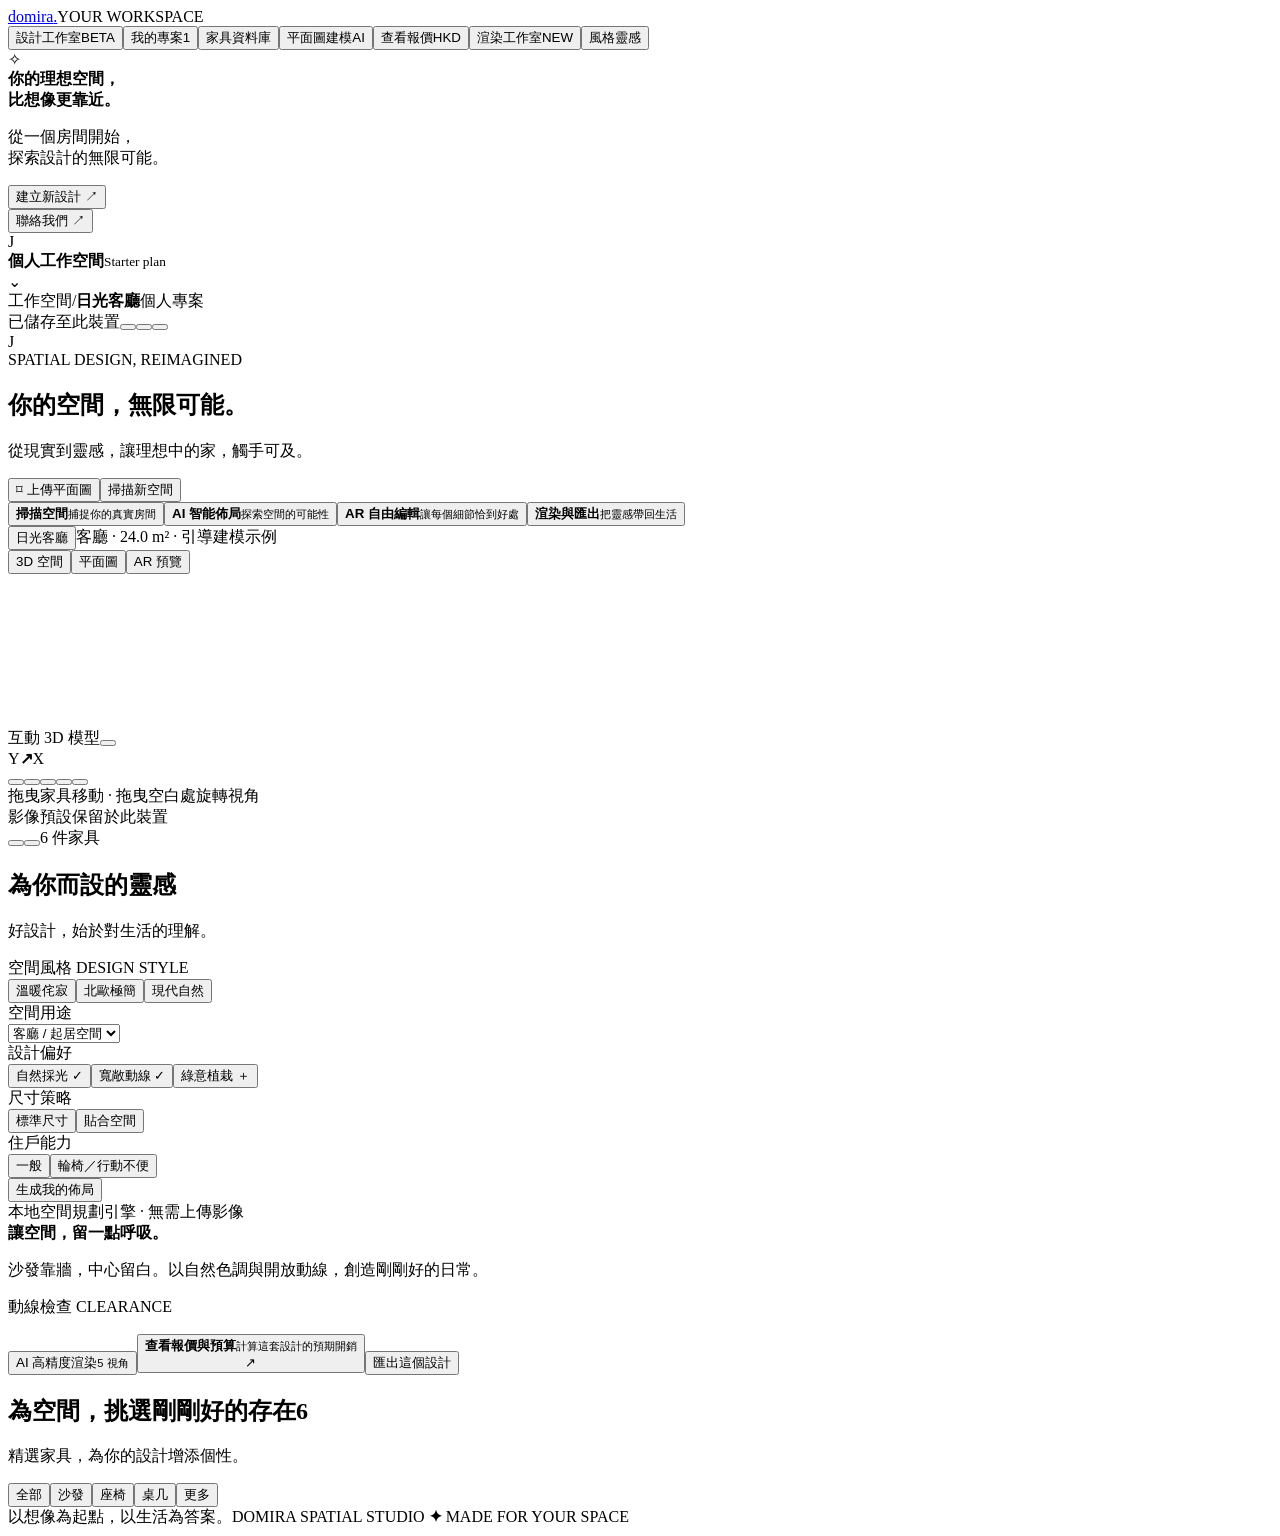
==== public/index.html @ 046795ad "feat: 收納櫃、房間相鄰圖夜間動線與廚房工作三角 方向 1／3／5 一起做：  - 客廳、飯廳各補一件收納櫃（房寬 < 2.4 m 或房深 < 2 m 跳過，1.2 m 走廊房   放 1.2 m" ====
<!doctype html><html lang="zh-Hant"><head><meta charset="UTF-8"><meta name="viewport" content="width=device-width, initial-scale=1"><meta name="theme-color" content="#0b0d10"><meta name="description" content="Domira 空間設計工作室 — 從房間掃描到 3D 佈局與 AR 預覽，探索家的下一種可能。"><title>Domira — 你的空間，無限可能</title><link rel="icon" href="/favicon.svg"><link rel="stylesheet" href="/style.css"><link rel="stylesheet" href="/library.css"><link rel="stylesheet" href="/render-studio.css"><link rel="stylesheet" href="/scan-studio.css"><link rel="stylesheet" href="/quote-studio.css"><link rel="stylesheet" href="/home-studio.css"></head><body><div class="ambient"></div>
<aside class="sidebar"><a href="/" class="brand"><img src="/favicon.svg" alt=""><span>domira<span class="brand-dot">.</span></span></a><span class="workspace-label">YOUR WORKSPACE</span><nav><button class="nav-item active" data-nav="studio"><i data-icon="layers"></i>設計工作室<span class="tiny-tag">BETA</span></button><button class="nav-item" data-nav="projects"><i data-icon="folder"></i>我的專案<span id="project-count" class="nav-count">1</span></button><button class="nav-item" data-nav="library"><i data-icon="armchair"></i>家具資料庫</button><button class="nav-item" id="floorplan-nav"><i data-icon="layers"></i>平面圖建模<span class="tiny-tag">AI</span></button><button class="nav-item" id="quote-nav"><i data-icon="file"></i>查看報價<span class="tiny-tag">HKD</span></button><button class="nav-item" id="render-nav"><i data-icon="image"></i>渲染工作室<span class="tiny-tag">NEW</span></button><button class="nav-item" data-nav="inspiration"><i data-icon="sparkles"></i>風格靈感</button></nav><div class="sidebar-bottom"><div class="side-note"><div class="mini-orbit">✧</div><strong>你的理想空間，<br>比想像更靠近。</strong><p>從一個房間開始，<br>探索設計的無限可能。</p><button id="side-scan">建立新設計 <span>↗</span></button></div><button class="nav-item" id="contact-open"><i data-icon="message"></i>聯絡我們 <span class="out-arrow">↗</span></button><div class="profile"><div class="avatar">J</div><div><strong>個人工作空間</strong><small>Starter plan</small></div><span>⌄</span></div></div></aside>
<div class="app-shell"><header class="topbar"><div class="breadcrumb"><span>工作空間</span><span>/</span><strong id="breadcrumb-name">日光客廳</strong><span class="project-tag">個人專案</span></div><div class="top-actions"><span id="save-state"><span class="status-dot"></span>已儲存至此裝置</span><button class="icon-btn" id="top-projects" aria-label="我的專案"><i data-icon="folder"></i></button><button class="icon-btn" id="top-contact" aria-label="聯絡我們"><i data-icon="message"></i></button><button class="icon-btn" id="help-open" aria-label="使用說明"><i data-icon="help"></i></button><div class="avatar small">J</div></div></header>
<main><section class="page-intro"><div><div class="eyebrow"><span></span> SPATIAL DESIGN, REIMAGINED</div><h1>你的空間，<span>無限可能。</span></h1><p>從現實到靈感，讓理想中的家，觸手可及。</p></div><div class="intro-actions"><button class="plan-entry" id="floorplan-open">⌑ 上傳平面圖</button><button class="primary" id="new-scan"><i data-icon="scan"></i>掃描新空間 <i data-icon="arrow-right"></i></button></div></section>
<section class="workflow" aria-label="設計流程"><button class="step done" data-step="scan"><span class="step-icon"><i data-icon="check"></i></span><div><strong>掃描空間</strong><small>捕捉你的真實房間</small></div><span class="step-line"></span></button><button class="step current" data-step="layout"><span class="step-icon"><i data-icon="sparkles"></i></span><div><strong>AI 智能佈局</strong><small>探索空間的可能性</small></div><span class="step-line"></span></button><button class="step" data-step="edit"><span class="step-icon"><i data-icon="box"></i></span><div><strong>AR 自由編輯</strong><small>讓每個細節恰到好處</small></div><span class="step-line"></span></button><button class="step" data-step="export"><span class="step-icon"><i data-icon="download"></i></span><div><strong>渲染與匯出</strong><small>把靈感帶回生活</small></div></button></section>
<section class="studio-grid"><div class="viewport-card"><div class="viewport-header"><div class="room-title"><span class="room-icon"><i data-icon="box"></i></span><div><button id="rename-project">日光客廳 <i data-icon="chevron"></i></button><span id="room-summary">客廳 · 24.0 m² · 引導建模示例</span></div></div><div class="view-switch"><button class="active" data-view="3d">3D 空間</button><button data-view="plan">平面圖</button><button data-view="ar"><i data-icon="scan"></i>AR 預覽</button></div></div><div class="home-toolbar" id="home-toolbar" hidden><div class="home-toolbar-heading"><span>WHOLE HOME / AI FLOORPLAN</span><strong id="home-toolbar-name"></strong></div><div class="home-toolbar-controls"><select id="home-room-select" aria-label="切換房間"></select><button id="home-overview">全屋總覽</button><button id="home-edit-room">編輯房間</button></div></div><div class="viewport" id="viewport"><video id="ar-video" autoplay playsinline muted></video><div id="scene"></div><div class="scene-top"><span class="live-label"><span class="status-dot"></span><span id="scene-status">互動 3D 模型</span></span><button id="fullscreen" class="icon-btn" aria-label="全螢幕"><i data-icon="expand"></i></button></div><div class="axis-indicator"><span>Y</span><b>↗</b><span>X</span></div><div class="canvas-toolbar"><button class="active" id="tool-move" title="選取並拖動家具" aria-label="選取並拖動家具"><i data-icon="cursor"></i></button><button id="rotate-item" title="旋轉選取家具 15°" aria-label="旋轉家具"><i data-icon="rotate"></i></button><span></span><button id="zoom-in" title="放大" aria-label="放大"><i data-icon="plus"></i></button><button id="zoom-out" title="縮小" aria-label="縮小"><i data-icon="minus"></i></button><span></span><button id="reset-camera" title="重設視角" aria-label="重設視角"><i data-icon="focus"></i></button></div><div class="scene-hint"><i data-icon="mouse"></i><span>拖曳家具移動 · 拖曳空白處旋轉視角</span></div><div id="webgl-fallback" hidden>此瀏覽器無法啟用 3D，請開啟硬體加速後重試。</div></div><div class="viewport-footer"><span><i data-icon="shield"></i>影像預設保留於此裝置</span><div><button id="undo" class="icon-btn" aria-label="復原" title="復原"><i data-icon="undo"></i></button><button id="redo" class="icon-btn" aria-label="重做" title="重做"><i data-icon="redo"></i></button><span class="footer-divider"></span><span id="object-count">6 件家具</span><span class="green-dot"></span></div></div></div>
<aside class="design-panel glass"><div class="panel-heading"><div class="ai-icon"><i data-icon="sparkles"></i></div><div><h2>為你而設的靈感</h2><p>好設計，始於對生活的理解。</p></div></div><div class="panel-section"><label>空間風格 <span>DESIGN STYLE</span></label><div class="styles"><button class="style-card selected" data-style="warm"><span class="style-preview warm"><b></b><em></em></span><span>溫暖侘寂 <i data-icon="check"></i></span></button><button class="style-card" data-style="minimal"><span class="style-preview minimal"><b></b><em></em></span><span>北歐極簡 <i data-icon="check"></i></span></button><button class="style-card" data-style="modern"><span class="style-preview modern"><b></b><em></em></span><span>現代自然 <i data-icon="check"></i></span></button></div></div><div class="panel-section"><label for="room-purpose">空間用途</label><div class="select-wrap"><i data-icon="armchair"></i><select id="room-purpose"><option value="living">客廳 / 起居空間</option><option value="reading">閱讀 / 放鬆空間</option><option value="social">聚會 / 交流空間</option><option value="bedroom">睡房 / 休息空間</option><option value="work">書房 / 工作空間</option><option value="dining">飯廳 / 用餐空間</option><option value="kitchen">廚房 / 煮食空間</option></select></div></div><div class="panel-section preference"><label>設計偏好</label><div class="chips"><button class="chip on" data-pref="daylight">自然採光 <span>✓</span></button><button class="chip on" data-pref="flow">寬敞動線 <span>✓</span></button><button class="chip" data-pref="green">綠意植栽 <span>＋</span></button></div></div><div class="panel-section"><label>尺寸策略</label><div class="chips"><button class="chip on" data-fitmode="standard" title="用目錄真實尺寸；放不下就不放">標準尺寸</button><button class="chip" data-fitmode="fitted" title="超出房間或牆段的家具縮到剛好，尺寸待匹配商品">貼合空間</button></div></div><div class="panel-section"><label>住戶能力</label><div class="chips"><button class="chip on" data-mobility="standard" title="一般住宅：只檢查家具間距，不套用無障礙通道標準">一般</button><button class="chip" data-mobility="wheelchair" title="套用《設計手冊：暢通無阻的通道 2008》的 1050／1500">輪椅／行動不便</button></div></div><button class="generate-btn" id="generate"><i data-icon="sparkles"></i><span>生成我的佈局</span><i data-icon="arrow-right"></i></button><div class="engine-note"><span class="status-dot"></span><span id="engine-label">本地空間規劃引擎 · 無需上傳影像</span></div><div class="insight"><i data-icon="bulb"></i><div><strong>讓空間，留一點呼吸。</strong><p id="insight-text">沙發靠牆，中心留白。以自然色調與開放動線，創造剛剛好的日常。</p></div></div><div id="clearance-panel"><label>動線檢查 <span>CLEARANCE</span></label><ul id="clearance-list"></ul></div><button id="ai-furniture-advice" class="ai-advice-button" hidden>查看這套方案的 AI 家具建議 ↗</button><div id="selection-panel" hidden><label>已選取 <strong id="selected-name"></strong></label><p id="selected-product" class="selection-product"></p><button id="selected-details" class="selected-details">款式、品牌與評分分析 ↗</button><div class="edit-fields"><label>X / m<input id="item-x" type="number" step=".1"></label><label>Z / m<input id="item-z" type="number" step=".1"></label><label>寬 / m<input id="item-w" type="number" step=".05" min=".2" max="6"></label><label>深 / m<input id="item-d" type="number" step=".05" min=".2" max="6"></label><label>角度 °<input id="item-rotation" type="number" step="15"></label></div><p id="item-size-note" class="selection-product" hidden>這是期望尺寸，尚未匹配到商品；報價會以篩選出的真實家具為準。</p><div class="edit-actions"><button id="duplicate-item">複製</button><button id="delete-item">移除家具</button></div></div><button class="render-primary" id="render-open"><i data-icon="sparkles"></i><span>AI 高精度渲染</span><small>5 視角</small><i data-icon="arrow-up-right"></i></button><button class="quote-open" id="quote-open" aria-label="查看報價與預算"><div><strong>查看報價與預算</strong><small id="quote-summary">計算這套設計的預期開銷</small></div><span>↗</span></button><button class="export-btn" id="export-open"><i data-icon="download"></i>匯出這個設計 <i data-icon="arrow-up-right"></i></button></aside></section>
<section class="quote-section" id="quote-panel" hidden></section><section class="catalog-section"><div class="section-heading"><div><h2>為空間，挑選剛剛好的存在<span class="count-badge" id="catalog-count">6</span></h2><p>精選家具，為你的設計增添個性。</p></div><div class="catalog-controls"><button class="filter active" data-filter="all">全部</button><button class="filter" data-filter="sofa">沙發</button><button class="filter" data-filter="chair">座椅</button><button class="filter" data-filter="table">桌几</button><button class="filter" data-filter="more">更多 <i data-icon="chevron"></i></button></div></div><div class="furniture-grid" id="furniture-grid"></div></section><footer class="page-footer"><span>以想像為起點，以生活為答案。</span><span>DOMIRA SPATIAL STUDIO <b>✦</b> MADE FOR YOUR SPACE</span></footer></main></div>
<dialog id="modal"><div class="modal-top"><div><span class="eyebrow" id="modal-overline">DOMIRA STUDIO</span><h2 id="modal-title"></h2></div><button id="modal-close" class="icon-btn" aria-label="關閉對話框"><i data-icon="close"></i></button></div><div id="modal-body"></div></dialog><div id="toast" role="status" aria-live="polite"></div><script type="module" src="/app.js"></script></body></html>
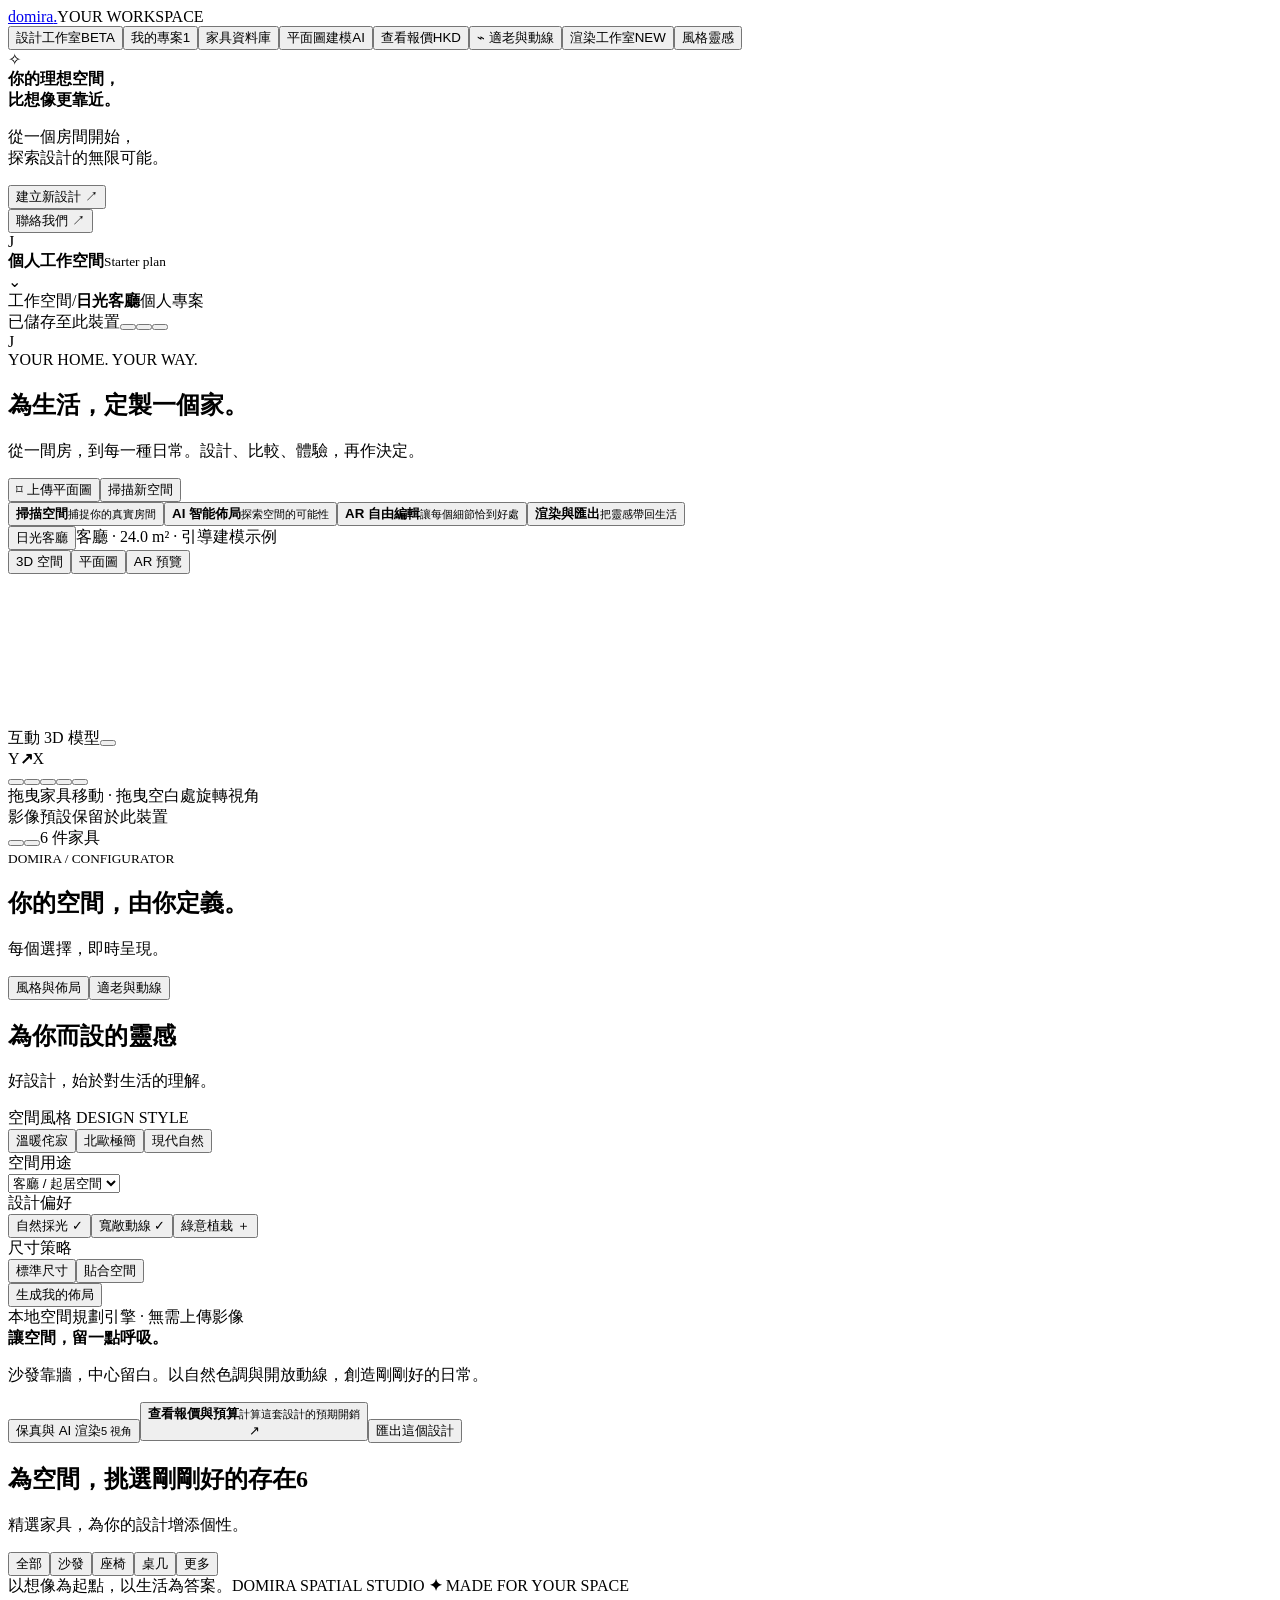
==== commit c3f80c8e: "feat(studio): add faithful rendering, accessible configurator and animated circulation planning" ====
--- a/public/index.html
+++ b/public/index.html
@@ -1,9 +1,9 @@
-<!doctype html><html lang="zh-Hant"><head><meta charset="UTF-8"><meta name="viewport" content="width=device-width, initial-scale=1"><meta name="theme-color" content="#0b0d10"><meta name="description" content="Domira 空間設計工作室 — 從房間掃描到 3D 佈局與 AR 預覽，探索家的下一種可能。"><title>Domira — 你的空間，無限可能</title><link rel="icon" href="/favicon.svg"><link rel="stylesheet" href="/style.css"><link rel="stylesheet" href="/library.css"><link rel="stylesheet" href="/render-studio.css"><link rel="stylesheet" href="/scan-studio.css"><link rel="stylesheet" href="/quote-studio.css"><link rel="stylesheet" href="/home-studio.css"></head><body><div class="ambient"></div>
-<aside class="sidebar"><a href="/" class="brand"><img src="/favicon.svg" alt=""><span>domira<span class="brand-dot">.</span></span></a><span class="workspace-label">YOUR WORKSPACE</span><nav><button class="nav-item active" data-nav="studio"><i data-icon="layers"></i>設計工作室<span class="tiny-tag">BETA</span></button><button class="nav-item" data-nav="projects"><i data-icon="folder"></i>我的專案<span id="project-count" class="nav-count">1</span></button><button class="nav-item" data-nav="library"><i data-icon="armchair"></i>家具資料庫</button><button class="nav-item" id="floorplan-nav"><i data-icon="layers"></i>平面圖建模<span class="tiny-tag">AI</span></button><button class="nav-item" id="quote-nav"><i data-icon="file"></i>查看報價<span class="tiny-tag">HKD</span></button><button class="nav-item" id="render-nav"><i data-icon="image"></i>渲染工作室<span class="tiny-tag">NEW</span></button><button class="nav-item" data-nav="inspiration"><i data-icon="sparkles"></i>風格靈感</button></nav><div class="sidebar-bottom"><div class="side-note"><div class="mini-orbit">✧</div><strong>你的理想空間，<br>比想像更靠近。</strong><p>從一個房間開始，<br>探索設計的無限可能。</p><button id="side-scan">建立新設計 <span>↗</span></button></div><button class="nav-item" id="contact-open"><i data-icon="message"></i>聯絡我們 <span class="out-arrow">↗</span></button><div class="profile"><div class="avatar">J</div><div><strong>個人工作空間</strong><small>Starter plan</small></div><span>⌄</span></div></div></aside>
+<!doctype html><html lang="zh-Hant"><head><meta charset="UTF-8"><meta name="viewport" content="width=device-width, initial-scale=1"><meta name="theme-color" content="#0b0d10"><meta name="description" content="Domira 空間設計工作室 — 從房間掃描到 3D 佈局與 AR 預覽，探索家的下一種可能。"><title>Domira — 你的空間，無限可能</title><link rel="icon" href="/favicon.svg"><link rel="stylesheet" href="/style.css"><link rel="stylesheet" href="/library.css"><link rel="stylesheet" href="/render-studio.css"><link rel="stylesheet" href="/scan-studio.css"><link rel="stylesheet" href="/quote-studio.css"><link rel="stylesheet" href="/home-studio.css"><link rel="stylesheet" href="/configurator.css"></head><body><div class="ambient"></div>
+<aside class="sidebar"><a href="/" class="brand"><img src="/favicon.svg" alt=""><span>domira<span class="brand-dot">.</span></span></a><span class="workspace-label">YOUR WORKSPACE</span><nav><button class="nav-item active" data-nav="studio"><i data-icon="layers"></i>設計工作室<span class="tiny-tag">BETA</span></button><button class="nav-item" data-nav="projects"><i data-icon="folder"></i>我的專案<span id="project-count" class="nav-count">1</span></button><button class="nav-item" data-nav="library"><i data-icon="armchair"></i>家具資料庫</button><button class="nav-item" id="floorplan-nav"><i data-icon="layers"></i>平面圖建模<span class="tiny-tag">AI</span></button><button class="nav-item" id="quote-nav"><i data-icon="file"></i>查看報價<span class="tiny-tag">HKD</span></button><button class="nav-item" id="circulation-nav">⌁ 適老與動線</button><button class="nav-item" id="render-nav"><i data-icon="image"></i>渲染工作室<span class="tiny-tag">NEW</span></button><button class="nav-item" data-nav="inspiration"><i data-icon="sparkles"></i>風格靈感</button></nav><div class="sidebar-bottom"><div class="side-note"><div class="mini-orbit">✧</div><strong>你的理想空間，<br>比想像更靠近。</strong><p>從一個房間開始，<br>探索設計的無限可能。</p><button id="side-scan">建立新設計 <span>↗</span></button></div><button class="nav-item" id="contact-open"><i data-icon="message"></i>聯絡我們 <span class="out-arrow">↗</span></button><div class="profile"><div class="avatar">J</div><div><strong>個人工作空間</strong><small>Starter plan</small></div><span>⌄</span></div></div></aside>
 <div class="app-shell"><header class="topbar"><div class="breadcrumb"><span>工作空間</span><span>/</span><strong id="breadcrumb-name">日光客廳</strong><span class="project-tag">個人專案</span></div><div class="top-actions"><span id="save-state"><span class="status-dot"></span>已儲存至此裝置</span><button class="icon-btn" id="top-projects" aria-label="我的專案"><i data-icon="folder"></i></button><button class="icon-btn" id="top-contact" aria-label="聯絡我們"><i data-icon="message"></i></button><button class="icon-btn" id="help-open" aria-label="使用說明"><i data-icon="help"></i></button><div class="avatar small">J</div></div></header>
-<main><section class="page-intro"><div><div class="eyebrow"><span></span> SPATIAL DESIGN, REIMAGINED</div><h1>你的空間，<span>無限可能。</span></h1><p>從現實到靈感，讓理想中的家，觸手可及。</p></div><div class="intro-actions"><button class="plan-entry" id="floorplan-open">⌑ 上傳平面圖</button><button class="primary" id="new-scan"><i data-icon="scan"></i>掃描新空間 <i data-icon="arrow-right"></i></button></div></section>
+<main><section class="page-intro"><div><div class="eyebrow"><span></span> YOUR HOME. YOUR WAY.</div><h1>為生活，<span>定製一個家。</span></h1><p>從一間房，到每一種日常。設計、比較、體驗，再作決定。</p></div><div class="intro-actions"><button class="plan-entry" id="floorplan-open">⌑ 上傳平面圖</button><button class="primary" id="new-scan"><i data-icon="scan"></i>掃描新空間 <i data-icon="arrow-right"></i></button></div></section>
 <section class="workflow" aria-label="設計流程"><button class="step done" data-step="scan"><span class="step-icon"><i data-icon="check"></i></span><div><strong>掃描空間</strong><small>捕捉你的真實房間</small></div><span class="step-line"></span></button><button class="step current" data-step="layout"><span class="step-icon"><i data-icon="sparkles"></i></span><div><strong>AI 智能佈局</strong><small>探索空間的可能性</small></div><span class="step-line"></span></button><button class="step" data-step="edit"><span class="step-icon"><i data-icon="box"></i></span><div><strong>AR 自由編輯</strong><small>讓每個細節恰到好處</small></div><span class="step-line"></span></button><button class="step" data-step="export"><span class="step-icon"><i data-icon="download"></i></span><div><strong>渲染與匯出</strong><small>把靈感帶回生活</small></div></button></section>
 <section class="studio-grid"><div class="viewport-card"><div class="viewport-header"><div class="room-title"><span class="room-icon"><i data-icon="box"></i></span><div><button id="rename-project">日光客廳 <i data-icon="chevron"></i></button><span id="room-summary">客廳 · 24.0 m² · 引導建模示例</span></div></div><div class="view-switch"><button class="active" data-view="3d">3D 空間</button><button data-view="plan">平面圖</button><button data-view="ar"><i data-icon="scan"></i>AR 預覽</button></div></div><div class="home-toolbar" id="home-toolbar" hidden><div class="home-toolbar-heading"><span>WHOLE HOME / AI FLOORPLAN</span><strong id="home-toolbar-name"></strong></div><div class="home-toolbar-controls"><select id="home-room-select" aria-label="切換房間"></select><button id="home-overview">全屋總覽</button><button id="home-edit-room">編輯房間</button></div></div><div class="viewport" id="viewport"><video id="ar-video" autoplay playsinline muted></video><div id="scene"></div><div class="scene-top"><span class="live-label"><span class="status-dot"></span><span id="scene-status">互動 3D 模型</span></span><button id="fullscreen" class="icon-btn" aria-label="全螢幕"><i data-icon="expand"></i></button></div><div class="axis-indicator"><span>Y</span><b>↗</b><span>X</span></div><div class="canvas-toolbar"><button class="active" id="tool-move" title="選取並拖動家具" aria-label="選取並拖動家具"><i data-icon="cursor"></i></button><button id="rotate-item" title="旋轉選取家具 15°" aria-label="旋轉家具"><i data-icon="rotate"></i></button><span></span><button id="zoom-in" title="放大" aria-label="放大"><i data-icon="plus"></i></button><button id="zoom-out" title="縮小" aria-label="縮小"><i data-icon="minus"></i></button><span></span><button id="reset-camera" title="重設視角" aria-label="重設視角"><i data-icon="focus"></i></button></div><div class="scene-hint"><i data-icon="mouse"></i><span>拖曳家具移動 · 拖曳空白處旋轉視角</span></div><div id="webgl-fallback" hidden>此瀏覽器無法啟用 3D，請開啟硬體加速後重試。</div></div><div class="viewport-footer"><span><i data-icon="shield"></i>影像預設保留於此裝置</span><div><button id="undo" class="icon-btn" aria-label="復原" title="復原"><i data-icon="undo"></i></button><button id="redo" class="icon-btn" aria-label="重做" title="重做"><i data-icon="redo"></i></button><span class="footer-divider"></span><span id="object-count">6 件家具</span><span class="green-dot"></span></div></div></div>
-<aside class="design-panel glass"><div class="panel-heading"><div class="ai-icon"><i data-icon="sparkles"></i></div><div><h2>為你而設的靈感</h2><p>好設計，始於對生活的理解。</p></div></div><div class="panel-section"><label>空間風格 <span>DESIGN STYLE</span></label><div class="styles"><button class="style-card selected" data-style="warm"><span class="style-preview warm"><b></b><em></em></span><span>溫暖侘寂 <i data-icon="check"></i></span></button><button class="style-card" data-style="minimal"><span class="style-preview minimal"><b></b><em></em></span><span>北歐極簡 <i data-icon="check"></i></span></button><button class="style-card" data-style="modern"><span class="style-preview modern"><b></b><em></em></span><span>現代自然 <i data-icon="check"></i></span></button></div></div><div class="panel-section"><label for="room-purpose">空間用途</label><div class="select-wrap"><i data-icon="armchair"></i><select id="room-purpose"><option value="living">客廳 / 起居空間</option><option value="reading">閱讀 / 放鬆空間</option><option value="social">聚會 / 交流空間</option><option value="bedroom">睡房 / 休息空間</option><option value="work">書房 / 工作空間</option><option value="dining">飯廳 / 用餐空間</option><option value="kitchen">廚房 / 煮食空間</option></select></div></div><div class="panel-section preference"><label>設計偏好</label><div class="chips"><button class="chip on" data-pref="daylight">自然採光 <span>✓</span></button><button class="chip on" data-pref="flow">寬敞動線 <span>✓</span></button><button class="chip" data-pref="green">綠意植栽 <span>＋</span></button></div></div><div class="panel-section"><label>尺寸策略</label><div class="chips"><button class="chip on" data-fitmode="standard" title="用目錄真實尺寸；放不下就不放">標準尺寸</button><button class="chip" data-fitmode="fitted" title="超出房間或牆段的家具縮到剛好，尺寸待匹配商品">貼合空間</button></div></div><div class="panel-section"><label>住戶能力</label><div class="chips"><button class="chip on" data-mobility="standard" title="一般住宅：只檢查家具間距，不套用無障礙通道標準">一般</button><button class="chip" data-mobility="wheelchair" title="套用《設計手冊：暢通無阻的通道 2008》的 1050／1500">輪椅／行動不便</button></div></div><button class="generate-btn" id="generate"><i data-icon="sparkles"></i><span>生成我的佈局</span><i data-icon="arrow-right"></i></button><div class="engine-note"><span class="status-dot"></span><span id="engine-label">本地空間規劃引擎 · 無需上傳影像</span></div><div class="insight"><i data-icon="bulb"></i><div><strong>讓空間，留一點呼吸。</strong><p id="insight-text">沙發靠牆，中心留白。以自然色調與開放動線，創造剛剛好的日常。</p></div></div><div id="clearance-panel"><label>動線檢查 <span>CLEARANCE</span></label><ul id="clearance-list"></ul></div><button id="ai-furniture-advice" class="ai-advice-button" hidden>查看這套方案的 AI 家具建議 ↗</button><div id="selection-panel" hidden><label>已選取 <strong id="selected-name"></strong></label><p id="selected-product" class="selection-product"></p><button id="selected-details" class="selected-details">款式、品牌與評分分析 ↗</button><div class="edit-fields"><label>X / m<input id="item-x" type="number" step=".1"></label><label>Z / m<input id="item-z" type="number" step=".1"></label><label>寬 / m<input id="item-w" type="number" step=".05" min=".2" max="6"></label><label>深 / m<input id="item-d" type="number" step=".05" min=".2" max="6"></label><label>角度 °<input id="item-rotation" type="number" step="15"></label></div><p id="item-size-note" class="selection-product" hidden>這是期望尺寸，尚未匹配到商品；報價會以篩選出的真實家具為準。</p><div class="edit-actions"><button id="duplicate-item">複製</button><button id="delete-item">移除家具</button></div></div><button class="render-primary" id="render-open"><i data-icon="sparkles"></i><span>AI 高精度渲染</span><small>5 視角</small><i data-icon="arrow-up-right"></i></button><button class="quote-open" id="quote-open" aria-label="查看報價與預算"><div><strong>查看報價與預算</strong><small id="quote-summary">計算這套設計的預期開銷</small></div><span>↗</span></button><button class="export-btn" id="export-open"><i data-icon="download"></i>匯出這個設計 <i data-icon="arrow-up-right"></i></button></aside></section>
+<aside class="design-panel glass"><div class="config-title"><small>DOMIRA / CONFIGURATOR</small><h2>你的空間，由你定義。</h2><p>每個選擇，即時呈現。</p></div><div class="config-tabs" role="tablist" aria-label="空間配置"><button data-config-tab="design" role="tab" aria-selected="true" class="active">風格與佈局</button><button data-config-tab="care" role="tab" aria-selected="false">適老與動線</button></div><section id="circulation-panel" hidden></section><div id="design-config"><div class="panel-heading"><div class="ai-icon"><i data-icon="sparkles"></i></div><div><h2>為你而設的靈感</h2><p>好設計，始於對生活的理解。</p></div></div><div class="panel-section"><label>空間風格 <span>DESIGN STYLE</span></label><div class="styles"><button class="style-card selected" data-style="warm"><span class="style-preview warm"><b></b><em></em></span><span>溫暖侘寂 <i data-icon="check"></i></span></button><button class="style-card" data-style="minimal"><span class="style-preview minimal"><b></b><em></em></span><span>北歐極簡 <i data-icon="check"></i></span></button><button class="style-card" data-style="modern"><span class="style-preview modern"><b></b><em></em></span><span>現代自然 <i data-icon="check"></i></span></button></div></div><div class="panel-section"><label for="room-purpose">空間用途</label><div class="select-wrap"><i data-icon="armchair"></i><select id="room-purpose"><option value="living">客廳 / 起居空間</option><option value="reading">閱讀 / 放鬆空間</option><option value="social">聚會 / 交流空間</option><option value="bedroom">睡房 / 休息空間</option><option value="work">書房 / 工作空間</option><option value="dining">飯廳 / 用餐空間</option></select></div></div><div class="panel-section preference"><label>設計偏好</label><div class="chips"><button class="chip on" data-pref="daylight">自然採光 <span>✓</span></button><button class="chip on" data-pref="flow">寬敞動線 <span>✓</span></button><button class="chip" data-pref="green">綠意植栽 <span>＋</span></button></div></div><div class="panel-section"><label>尺寸策略</label><div class="chips"><button class="chip on" data-fitmode="standard" title="用目錄真實尺寸；放不下就不放">標準尺寸</button><button class="chip" data-fitmode="fitted" title="超出房間或牆段的家具縮到剛好，尺寸待匹配商品">貼合空間</button></div></div><button class="generate-btn" id="generate"><i data-icon="sparkles"></i><span>生成我的佈局</span><i data-icon="arrow-right"></i></button><div class="engine-note"><span class="status-dot"></span><span id="engine-label">本地空間規劃引擎 · 無需上傳影像</span></div><div class="insight"><i data-icon="bulb"></i><div><strong>讓空間，留一點呼吸。</strong><p id="insight-text">沙發靠牆，中心留白。以自然色調與開放動線，創造剛剛好的日常。</p></div></div><button id="ai-furniture-advice" class="ai-advice-button" hidden>查看這套方案的 AI 家具建議 ↗</button><div id="selection-panel" hidden><label>已選取 <strong id="selected-name"></strong></label><p id="selected-product" class="selection-product"></p><button id="selected-details" class="selected-details">款式、品牌與評分分析 ↗</button><div class="edit-fields"><label>X / m<input id="item-x" type="number" step=".1"></label><label>Z / m<input id="item-z" type="number" step=".1"></label><label>寬 / m<input id="item-w" type="number" step=".05" min=".2" max="6"></label><label>深 / m<input id="item-d" type="number" step=".05" min=".2" max="6"></label><label>角度 °<input id="item-rotation" type="number" step="15"></label></div><p id="item-size-note" class="selection-product" hidden>這是期望尺寸，尚未匹配到商品；報價會以篩選出的真實家具為準。</p><div class="edit-actions"><button id="duplicate-item">複製</button><button id="delete-item">移除家具</button></div></div><button class="render-primary" id="render-open"><i data-icon="sparkles"></i><span>保真與 AI 渲染</span><small>5 視角</small><i data-icon="arrow-up-right"></i></button><button class="quote-open" id="quote-open" aria-label="查看報價與預算"><div><strong>查看報價與預算</strong><small id="quote-summary">計算這套設計的預期開銷</small></div><span>↗</span></button><button class="export-btn" id="export-open"><i data-icon="download"></i>匯出這個設計 <i data-icon="arrow-up-right"></i></button></div></aside></section>
 <section class="quote-section" id="quote-panel" hidden></section><section class="catalog-section"><div class="section-heading"><div><h2>為空間，挑選剛剛好的存在<span class="count-badge" id="catalog-count">6</span></h2><p>精選家具，為你的設計增添個性。</p></div><div class="catalog-controls"><button class="filter active" data-filter="all">全部</button><button class="filter" data-filter="sofa">沙發</button><button class="filter" data-filter="chair">座椅</button><button class="filter" data-filter="table">桌几</button><button class="filter" data-filter="more">更多 <i data-icon="chevron"></i></button></div></div><div class="furniture-grid" id="furniture-grid"></div></section><footer class="page-footer"><span>以想像為起點，以生活為答案。</span><span>DOMIRA SPATIAL STUDIO <b>✦</b> MADE FOR YOUR SPACE</span></footer></main></div>
 <dialog id="modal"><div class="modal-top"><div><span class="eyebrow" id="modal-overline">DOMIRA STUDIO</span><h2 id="modal-title"></h2></div><button id="modal-close" class="icon-btn" aria-label="關閉對話框"><i data-icon="close"></i></button></div><div id="modal-body"></div></dialog><div id="toast" role="status" aria-live="polite"></div><script type="module" src="/app.js"></script></body></html>
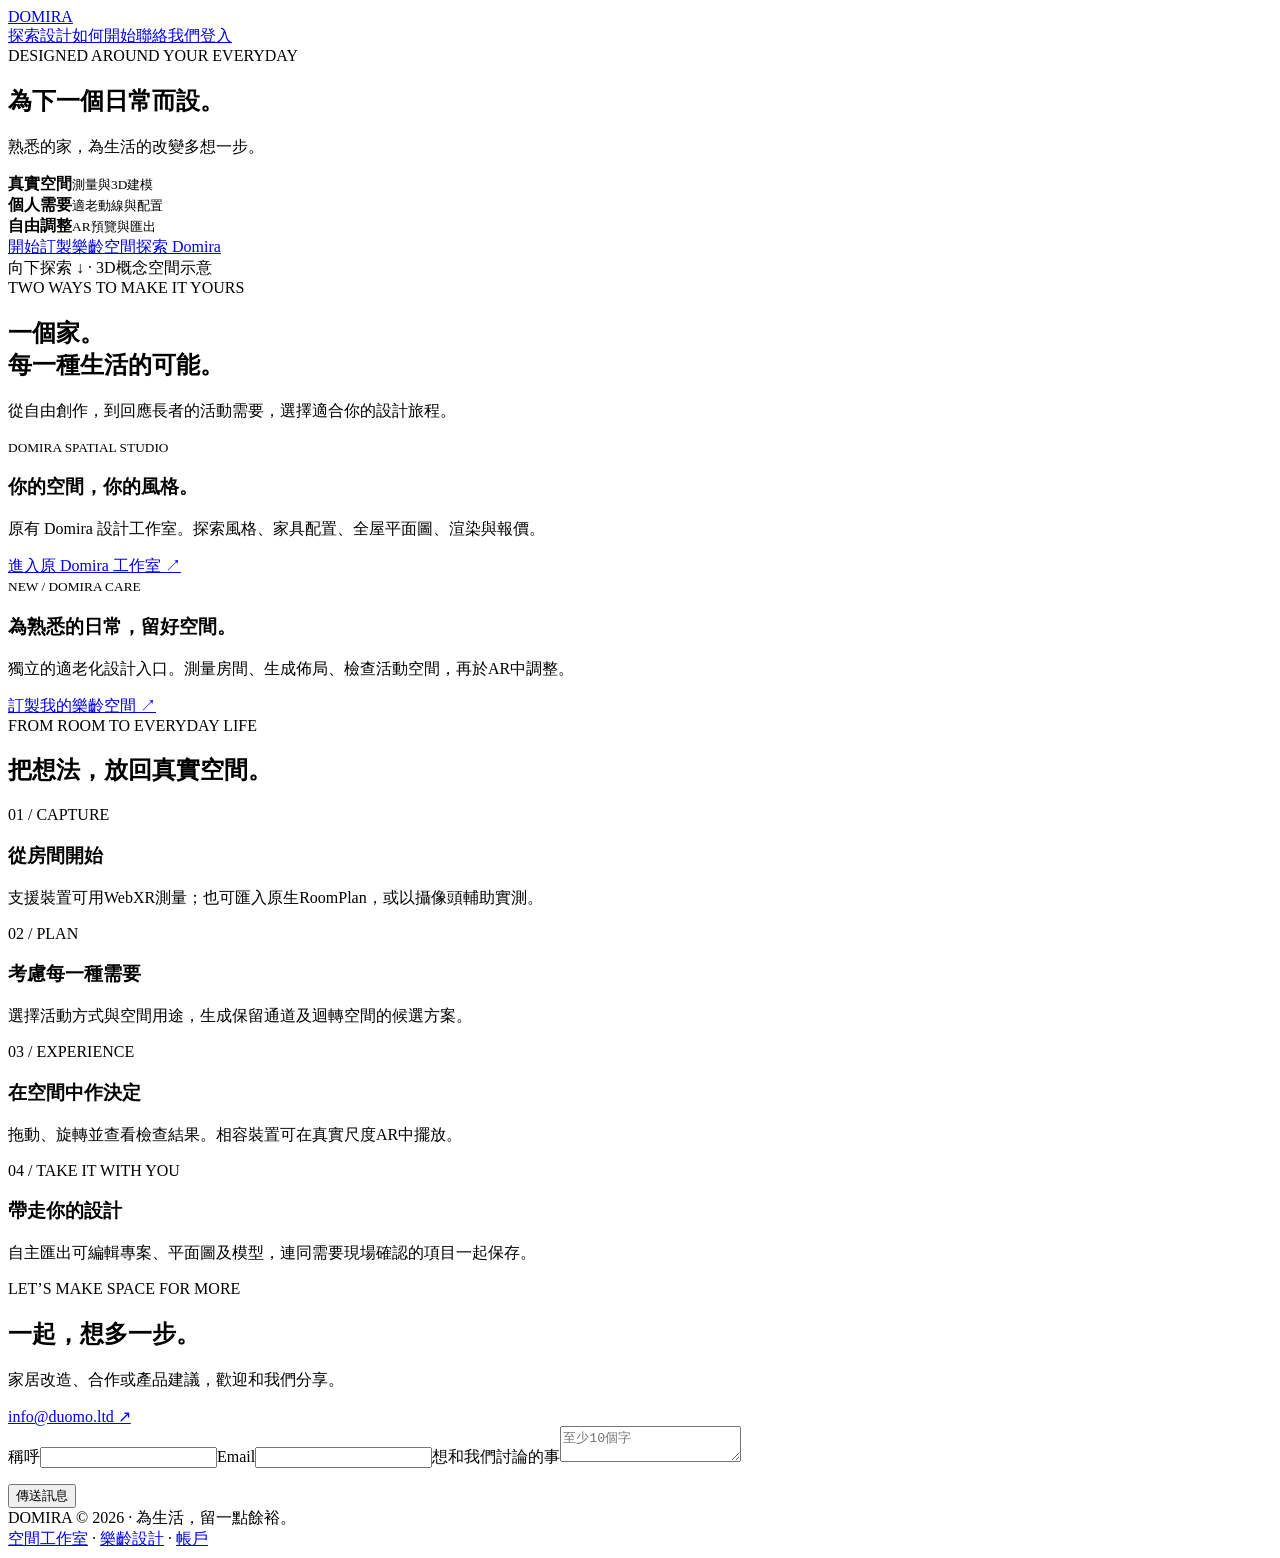
==== commit d1fb96ff: "Add Domira Care design journey, catalog and account APIs" ====
--- a/public/index.html
+++ b/public/index.html
@@ -1,9 +1 @@
-<!doctype html><html lang="zh-Hant"><head><meta charset="UTF-8"><meta name="viewport" content="width=device-width, initial-scale=1"><meta name="theme-color" content="#0b0d10"><meta name="description" content="Domira 空間設計工作室 — 從房間掃描到 3D 佈局與 AR 預覽，探索家的下一種可能。"><title>Domira — 你的空間，無限可能</title><link rel="icon" href="/favicon.svg"><link rel="stylesheet" href="/style.css"><link rel="stylesheet" href="/library.css"><link rel="stylesheet" href="/render-studio.css"><link rel="stylesheet" href="/scan-studio.css"><link rel="stylesheet" href="/quote-studio.css"><link rel="stylesheet" href="/home-studio.css"><link rel="stylesheet" href="/configurator.css"></head><body><div class="ambient"></div>
-<aside class="sidebar"><a href="/" class="brand"><img src="/favicon.svg" alt=""><span>domira<span class="brand-dot">.</span></span></a><span class="workspace-label">YOUR WORKSPACE</span><nav><button class="nav-item active" data-nav="studio"><i data-icon="layers"></i>設計工作室<span class="tiny-tag">BETA</span></button><button class="nav-item" data-nav="projects"><i data-icon="folder"></i>我的專案<span id="project-count" class="nav-count">1</span></button><button class="nav-item" data-nav="library"><i data-icon="armchair"></i>家具資料庫</button><button class="nav-item" id="floorplan-nav"><i data-icon="layers"></i>平面圖建模<span class="tiny-tag">AI</span></button><button class="nav-item" id="quote-nav"><i data-icon="file"></i>查看報價<span class="tiny-tag">HKD</span></button><button class="nav-item" id="circulation-nav">⌁ 適老與動線</button><button class="nav-item" id="render-nav"><i data-icon="image"></i>渲染工作室<span class="tiny-tag">NEW</span></button><button class="nav-item" data-nav="inspiration"><i data-icon="sparkles"></i>風格靈感</button></nav><div class="sidebar-bottom"><div class="side-note"><div class="mini-orbit">✧</div><strong>你的理想空間，<br>比想像更靠近。</strong><p>從一個房間開始，<br>探索設計的無限可能。</p><button id="side-scan">建立新設計 <span>↗</span></button></div><button class="nav-item" id="contact-open"><i data-icon="message"></i>聯絡我們 <span class="out-arrow">↗</span></button><div class="profile"><div class="avatar">J</div><div><strong>個人工作空間</strong><small>Starter plan</small></div><span>⌄</span></div></div></aside>
-<div class="app-shell"><header class="topbar"><div class="breadcrumb"><span>工作空間</span><span>/</span><strong id="breadcrumb-name">日光客廳</strong><span class="project-tag">個人專案</span></div><div class="top-actions"><span id="save-state"><span class="status-dot"></span>已儲存至此裝置</span><button class="icon-btn" id="top-projects" aria-label="我的專案"><i data-icon="folder"></i></button><button class="icon-btn" id="top-contact" aria-label="聯絡我們"><i data-icon="message"></i></button><button class="icon-btn" id="help-open" aria-label="使用說明"><i data-icon="help"></i></button><div class="avatar small">J</div></div></header>
-<main><section class="page-intro"><div><div class="eyebrow"><span></span> YOUR HOME. YOUR WAY.</div><h1>為生活，<span>定製一個家。</span></h1><p>從一間房，到每一種日常。設計、比較、體驗，再作決定。</p></div><div class="intro-actions"><button class="plan-entry" id="floorplan-open">⌑ 上傳平面圖</button><button class="primary" id="new-scan"><i data-icon="scan"></i>掃描新空間 <i data-icon="arrow-right"></i></button></div></section>
-<section class="workflow" aria-label="設計流程"><button class="step done" data-step="scan"><span class="step-icon"><i data-icon="check"></i></span><div><strong>掃描空間</strong><small>捕捉你的真實房間</small></div><span class="step-line"></span></button><button class="step current" data-step="layout"><span class="step-icon"><i data-icon="sparkles"></i></span><div><strong>AI 智能佈局</strong><small>探索空間的可能性</small></div><span class="step-line"></span></button><button class="step" data-step="edit"><span class="step-icon"><i data-icon="box"></i></span><div><strong>AR 自由編輯</strong><small>讓每個細節恰到好處</small></div><span class="step-line"></span></button><button class="step" data-step="export"><span class="step-icon"><i data-icon="download"></i></span><div><strong>渲染與匯出</strong><small>把靈感帶回生活</small></div></button></section>
-<section class="studio-grid"><div class="viewport-card"><div class="viewport-header"><div class="room-title"><span class="room-icon"><i data-icon="box"></i></span><div><button id="rename-project">日光客廳 <i data-icon="chevron"></i></button><span id="room-summary">客廳 · 24.0 m² · 引導建模示例</span></div></div><div class="view-switch"><button class="active" data-view="3d">3D 空間</button><button data-view="plan">平面圖</button><button data-view="ar"><i data-icon="scan"></i>AR 預覽</button></div></div><div class="home-toolbar" id="home-toolbar" hidden><div class="home-toolbar-heading"><span>WHOLE HOME / AI FLOORPLAN</span><strong id="home-toolbar-name"></strong></div><div class="home-toolbar-controls"><select id="home-room-select" aria-label="切換房間"></select><button id="home-overview">全屋總覽</button><button id="home-edit-room">編輯房間</button></div></div><div class="viewport" id="viewport"><video id="ar-video" autoplay playsinline muted></video><div id="scene"></div><div class="scene-top"><span class="live-label"><span class="status-dot"></span><span id="scene-status">互動 3D 模型</span></span><button id="fullscreen" class="icon-btn" aria-label="全螢幕"><i data-icon="expand"></i></button></div><div class="axis-indicator"><span>Y</span><b>↗</b><span>X</span></div><div class="canvas-toolbar"><button class="active" id="tool-move" title="選取並拖動家具" aria-label="選取並拖動家具"><i data-icon="cursor"></i></button><button id="rotate-item" title="旋轉選取家具 15°" aria-label="旋轉家具"><i data-icon="rotate"></i></button><span></span><button id="zoom-in" title="放大" aria-label="放大"><i data-icon="plus"></i></button><button id="zoom-out" title="縮小" aria-label="縮小"><i data-icon="minus"></i></button><span></span><button id="reset-camera" title="重設視角" aria-label="重設視角"><i data-icon="focus"></i></button></div><div class="scene-hint"><i data-icon="mouse"></i><span>拖曳家具移動 · 拖曳空白處旋轉視角</span></div><div id="webgl-fallback" hidden>此瀏覽器無法啟用 3D，請開啟硬體加速後重試。</div></div><div class="viewport-footer"><span><i data-icon="shield"></i>影像預設保留於此裝置</span><div><button id="undo" class="icon-btn" aria-label="復原" title="復原"><i data-icon="undo"></i></button><button id="redo" class="icon-btn" aria-label="重做" title="重做"><i data-icon="redo"></i></button><span class="footer-divider"></span><span id="object-count">6 件家具</span><span class="green-dot"></span></div></div></div>
-<aside class="design-panel glass"><div class="config-title"><small>DOMIRA / CONFIGURATOR</small><h2>你的空間，由你定義。</h2><p>每個選擇，即時呈現。</p></div><div class="config-tabs" role="tablist" aria-label="空間配置"><button data-config-tab="design" role="tab" aria-selected="true" class="active">風格與佈局</button><button data-config-tab="care" role="tab" aria-selected="false">適老與動線</button></div><section id="circulation-panel" hidden></section><div id="design-config"><div class="panel-heading"><div class="ai-icon"><i data-icon="sparkles"></i></div><div><h2>為你而設的靈感</h2><p>好設計，始於對生活的理解。</p></div></div><div class="panel-section"><label>空間風格 <span>DESIGN STYLE</span></label><div class="styles"><button class="style-card selected" data-style="warm"><span class="style-preview warm"><b></b><em></em></span><span>溫暖侘寂 <i data-icon="check"></i></span></button><button class="style-card" data-style="minimal"><span class="style-preview minimal"><b></b><em></em></span><span>北歐極簡 <i data-icon="check"></i></span></button><button class="style-card" data-style="modern"><span class="style-preview modern"><b></b><em></em></span><span>現代自然 <i data-icon="check"></i></span></button></div></div><div class="panel-section"><label for="room-purpose">空間用途</label><div class="select-wrap"><i data-icon="armchair"></i><select id="room-purpose"><option value="living">客廳 / 起居空間</option><option value="reading">閱讀 / 放鬆空間</option><option value="social">聚會 / 交流空間</option><option value="bedroom">睡房 / 休息空間</option><option value="work">書房 / 工作空間</option><option value="dining">飯廳 / 用餐空間</option></select></div></div><div class="panel-section preference"><label>設計偏好</label><div class="chips"><button class="chip on" data-pref="daylight">自然採光 <span>✓</span></button><button class="chip on" data-pref="flow">寬敞動線 <span>✓</span></button><button class="chip" data-pref="green">綠意植栽 <span>＋</span></button></div></div><div class="panel-section"><label>尺寸策略</label><div class="chips"><button class="chip on" data-fitmode="standard" title="用目錄真實尺寸；放不下就不放">標準尺寸</button><button class="chip" data-fitmode="fitted" title="超出房間或牆段的家具縮到剛好，尺寸待匹配商品">貼合空間</button></div></div><button class="generate-btn" id="generate"><i data-icon="sparkles"></i><span>生成我的佈局</span><i data-icon="arrow-right"></i></button><div class="engine-note"><span class="status-dot"></span><span id="engine-label">本地空間規劃引擎 · 無需上傳影像</span></div><div class="insight"><i data-icon="bulb"></i><div><strong>讓空間，留一點呼吸。</strong><p id="insight-text">沙發靠牆，中心留白。以自然色調與開放動線，創造剛剛好的日常。</p></div></div><button id="ai-furniture-advice" class="ai-advice-button" hidden>查看這套方案的 AI 家具建議 ↗</button><div id="selection-panel" hidden><label>已選取 <strong id="selected-name"></strong></label><p id="selected-product" class="selection-product"></p><button id="selected-details" class="selected-details">款式、品牌與評分分析 ↗</button><div class="edit-fields"><label>X / m<input id="item-x" type="number" step=".1"></label><label>Z / m<input id="item-z" type="number" step=".1"></label><label>寬 / m<input id="item-w" type="number" step=".05" min=".2" max="6"></label><label>深 / m<input id="item-d" type="number" step=".05" min=".2" max="6"></label><label>角度 °<input id="item-rotation" type="number" step="15"></label></div><p id="item-size-note" class="selection-product" hidden>這是期望尺寸，尚未匹配到商品；報價會以篩選出的真實家具為準。</p><div class="edit-actions"><button id="duplicate-item">複製</button><button id="delete-item">移除家具</button></div></div><button class="render-primary" id="render-open"><i data-icon="sparkles"></i><span>保真與 AI 渲染</span><small>5 視角</small><i data-icon="arrow-up-right"></i></button><button class="quote-open" id="quote-open" aria-label="查看報價與預算"><div><strong>查看報價與預算</strong><small id="quote-summary">計算這套設計的預期開銷</small></div><span>↗</span></button><button class="export-btn" id="export-open"><i data-icon="download"></i>匯出這個設計 <i data-icon="arrow-up-right"></i></button></div></aside></section>
-<section class="quote-section" id="quote-panel" hidden></section><section class="catalog-section"><div class="section-heading"><div><h2>為空間，挑選剛剛好的存在<span class="count-badge" id="catalog-count">6</span></h2><p>精選家具，為你的設計增添個性。</p></div><div class="catalog-controls"><button class="filter active" data-filter="all">全部</button><button class="filter" data-filter="sofa">沙發</button><button class="filter" data-filter="chair">座椅</button><button class="filter" data-filter="table">桌几</button><button class="filter" data-filter="more">更多 <i data-icon="chevron"></i></button></div></div><div class="furniture-grid" id="furniture-grid"></div></section><footer class="page-footer"><span>以想像為起點，以生活為答案。</span><span>DOMIRA SPATIAL STUDIO <b>✦</b> MADE FOR YOUR SPACE</span></footer></main></div>
-<dialog id="modal"><div class="modal-top"><div><span class="eyebrow" id="modal-overline">DOMIRA STUDIO</span><h2 id="modal-title"></h2></div><button id="modal-close" class="icon-btn" aria-label="關閉對話框"><i data-icon="close"></i></button></div><div id="modal-body"></div></dialog><div id="toast" role="status" aria-live="polite"></div><script type="module" src="/app.js"></script></body></html>
+<!doctype html><html lang="zh-Hant"><head><meta charset="utf-8"><meta name="viewport" content="width=device-width,initial-scale=1"><meta name="theme-color" content="#e8e7dc"><meta name="description" content="Domira 空間設計與樂齡科技。掃描房間、探索AI佈局、在AR中調整，為每個日常設計一個更合適的家。"><title>Domira — 為下一個日常而設</title><link rel="icon" href="/favicon.svg"><link rel="stylesheet" href="/landing.css"></head><body><header class="site-nav"><a class="wordmark" href="/" aria-label="Domira首頁">DOMIRA</a><nav class="nav-links"><a href="#experiences">探索設計</a><a href="#journey">如何開始</a><a href="#contact">聯絡我們</a><a class="nav-account" href="/login.html">登入</a></nav></header><main><section class="hero"><div class="hero-scene" id="hero-scene" aria-hidden="true"></div><div class="hero-shade"></div><div class="hero-copy"><span class="kicker">DESIGNED AROUND YOUR EVERYDAY</span><h1>為下一個日常而設。</h1><p>熟悉的家，為生活的改變多想一步。</p></div><div class="hero-bottom"><div class="facts"><div><strong>真實空間</strong><small>測量與3D建模</small></div><div><strong>個人需要</strong><small>適老動線與配置</small></div><div><strong>自由調整</strong><small>AR預覽與匯出</small></div></div><div class="cta-row"><a class="button light" href="/care.html?start=scan">開始訂製樂齡空間</a><a class="button outline" href="#experiences">探索 Domira</a></div><span class="scroll-hint">向下探索 ↓ · 3D概念空間示意</span></div></section><section class="section" id="experiences"><div class="section-head"><span class="kicker">TWO WAYS TO MAKE IT YOURS</span><h2>一個家。<br>每一種生活的可能。</h2><p>從自由創作，到回應長者的活動需要，選擇適合你的設計旅程。</p></div><div class="experiences"><article class="experience"><small>DOMIRA SPATIAL STUDIO</small><h3>你的空間，你的風格。</h3><p>原有 Domira 設計工作室。探索風格、家具配置、全屋平面圖、渲染與報價。</p><a class="button light" href="/studio.html">進入原 Domira 工作室 ↗</a></article><article class="experience care"><small>NEW / DOMIRA CARE</small><h3>為熟悉的日常，留好空間。</h3><p>獨立的適老化設計入口。測量房間、生成佈局、檢查活動空間，再於AR中調整。</p><a class="button light" href="/care.html">訂製我的樂齡空間 ↗</a></article></div></section><section class="section journey" id="journey"><div class="section-head"><span class="kicker">FROM ROOM TO EVERYDAY LIFE</span><h2>把想法，放回真實空間。</h2></div><div class="journey-grid"><article><span>01 / CAPTURE</span><h3>從房間開始</h3><p>支援裝置可用WebXR測量；也可匯入原生RoomPlan，或以攝像頭輔助實測。</p></article><article><span>02 / PLAN</span><h3>考慮每一種需要</h3><p>選擇活動方式與空間用途，生成保留通道及迴轉空間的候選方案。</p></article><article><span>03 / EXPERIENCE</span><h3>在空間中作決定</h3><p>拖動、旋轉並查看檢查結果。相容裝置可在真實尺度AR中擺放。</p></article><article><span>04 / TAKE IT WITH YOU</span><h3>帶走你的設計</h3><p>自主匯出可編輯專案、平面圖及模型，連同需要現場確認的項目一起保存。</p></article></div></section><section class="section contact-section" id="contact"><div><span class="kicker">LET’S MAKE SPACE FOR MORE</span><h2>一起，想多一步。</h2><p>家居改造、合作或產品建議，歡迎和我們分享。</p><a href="mailto:info@duomo.ltd">info@duomo.ltd ↗</a></div><form id="contact-form" class="contact-form"><label>稱呼<input name="name" autocomplete="name" required maxlength="100"></label><label>Email<input name="email" type="email" autocomplete="email" required maxlength="254"></label><label>想和我們討論的事<textarea name="message" required minlength="10" maxlength="5000" placeholder="至少10個字"></textarea></label><input name="website" hidden tabindex="-1" autocomplete="off"><p id="contact-status" role="status" class="status-message"></p><button class="button">傳送訊息</button></form></section></main><footer class="site-footer"><span>DOMIRA © 2026 · 為生活，留一點餘裕。</span><div><a href="/studio.html">空間工作室</a> · <a href="/care.html">樂齡設計</a> · <a href="/login.html">帳戶</a></div></footer><script type="module" src="/landing.js"></script></body></html>
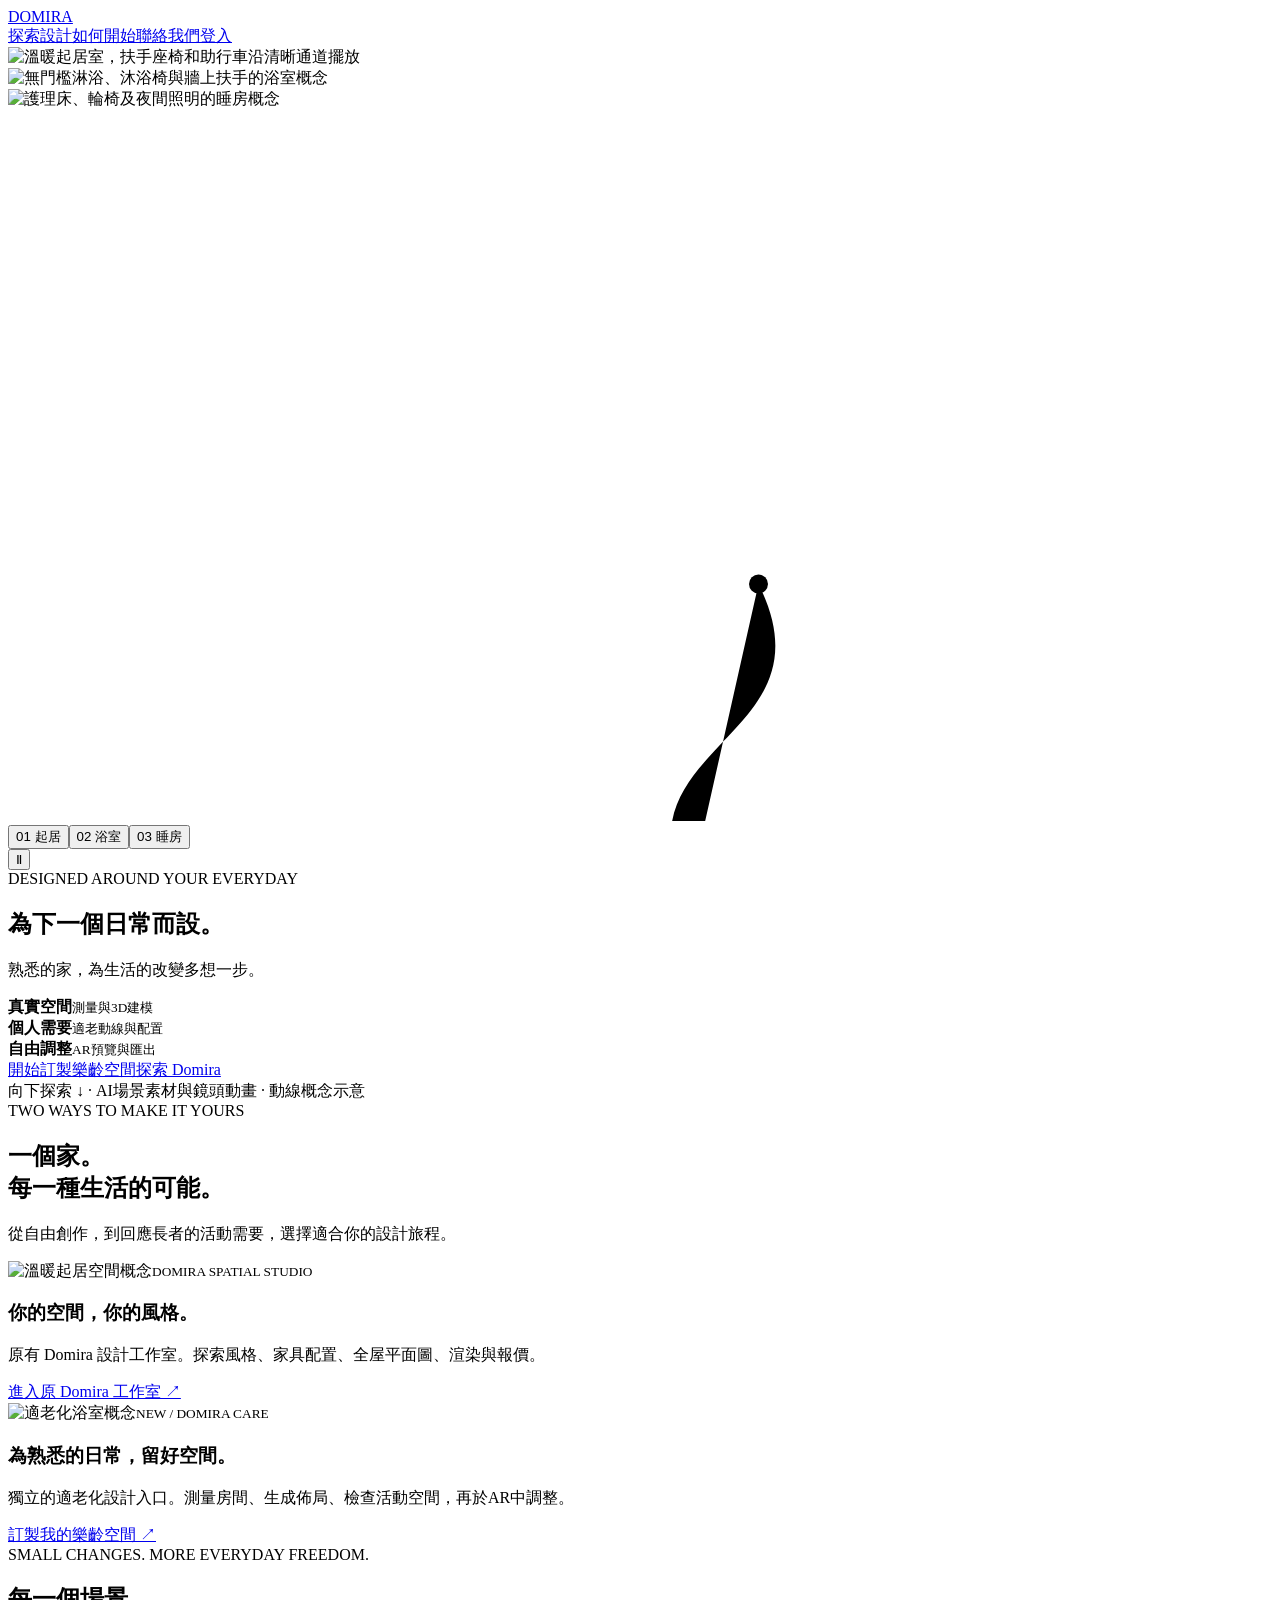
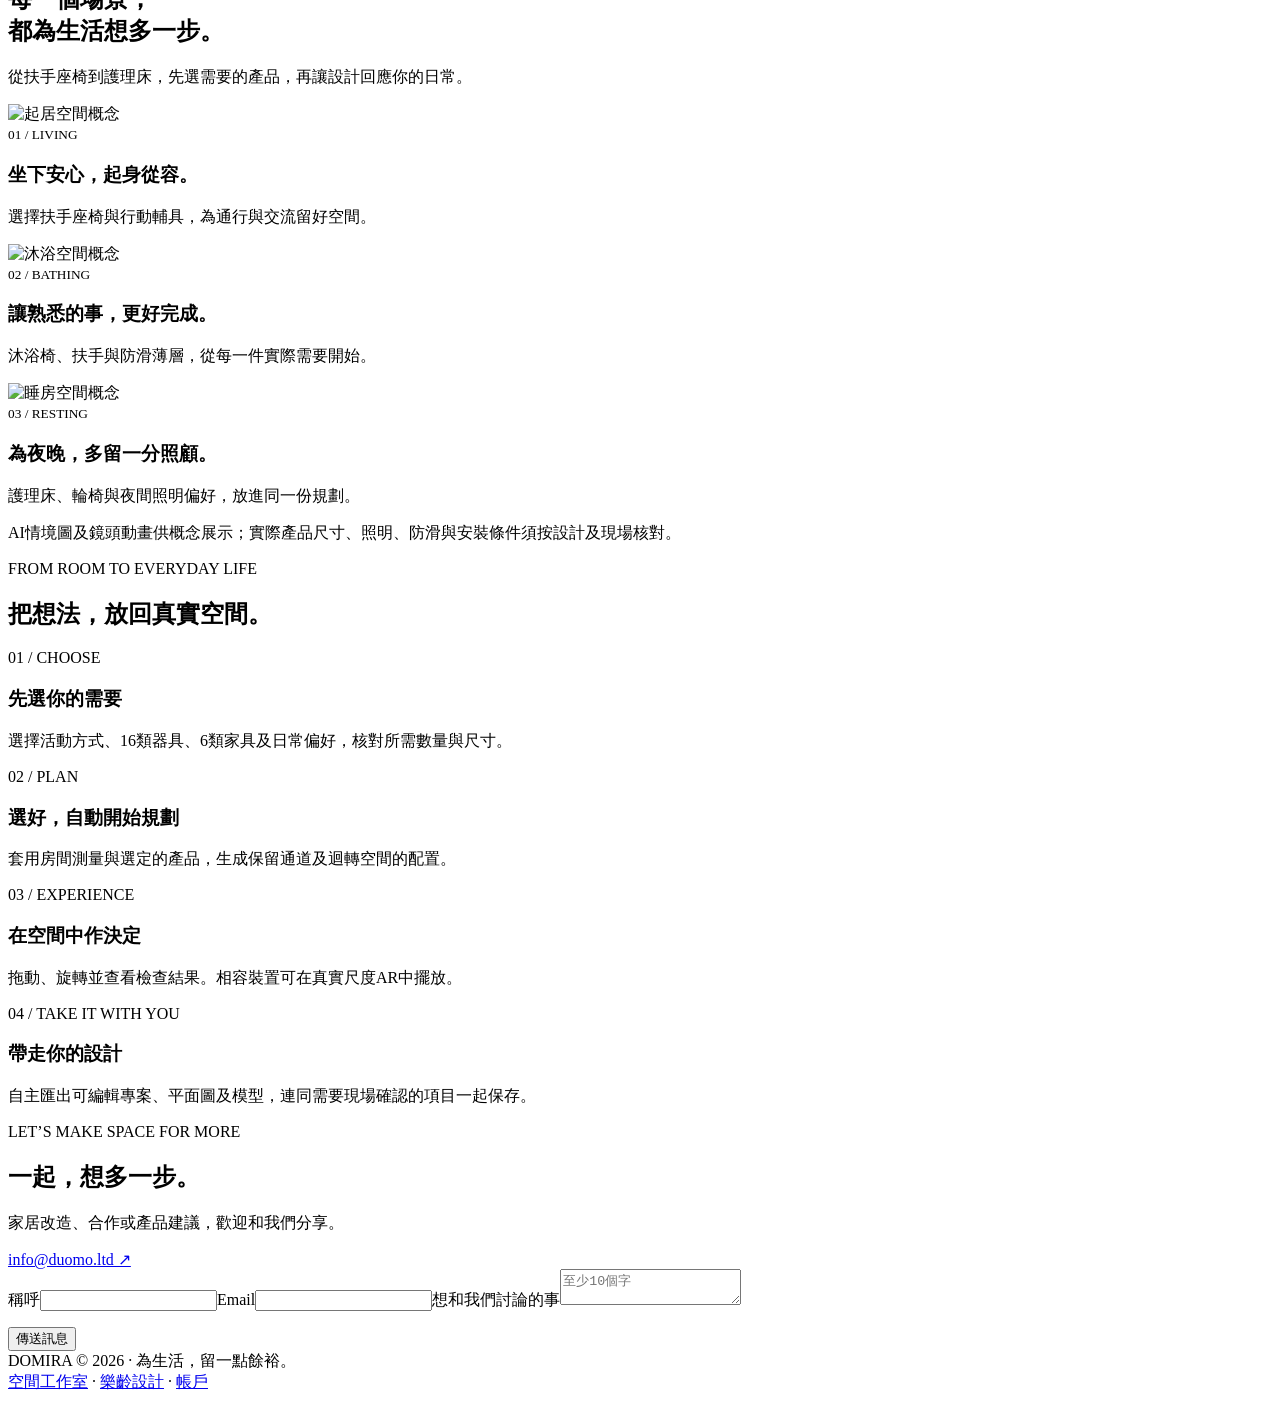
==== commit 5637f99c: "Add preference-first planning and animated care scenes" ====
--- a/public/index.html
+++ b/public/index.html
@@ -1 +1 @@
-<!doctype html><html lang="zh-Hant"><head><meta charset="utf-8"><meta name="viewport" content="width=device-width,initial-scale=1"><meta name="theme-color" content="#e8e7dc"><meta name="description" content="Domira 空間設計與樂齡科技。掃描房間、探索AI佈局、在AR中調整，為每個日常設計一個更合適的家。"><title>Domira — 為下一個日常而設</title><link rel="icon" href="/favicon.svg"><link rel="stylesheet" href="/landing.css"></head><body><header class="site-nav"><a class="wordmark" href="/" aria-label="Domira首頁">DOMIRA</a><nav class="nav-links"><a href="#experiences">探索設計</a><a href="#journey">如何開始</a><a href="#contact">聯絡我們</a><a class="nav-account" href="/login.html">登入</a></nav></header><main><section class="hero"><div class="hero-scene" id="hero-scene" aria-hidden="true"></div><div class="hero-shade"></div><div class="hero-copy"><span class="kicker">DESIGNED AROUND YOUR EVERYDAY</span><h1>為下一個日常而設。</h1><p>熟悉的家，為生活的改變多想一步。</p></div><div class="hero-bottom"><div class="facts"><div><strong>真實空間</strong><small>測量與3D建模</small></div><div><strong>個人需要</strong><small>適老動線與配置</small></div><div><strong>自由調整</strong><small>AR預覽與匯出</small></div></div><div class="cta-row"><a class="button light" href="/care.html?start=scan">開始訂製樂齡空間</a><a class="button outline" href="#experiences">探索 Domira</a></div><span class="scroll-hint">向下探索 ↓ · 3D概念空間示意</span></div></section><section class="section" id="experiences"><div class="section-head"><span class="kicker">TWO WAYS TO MAKE IT YOURS</span><h2>一個家。<br>每一種生活的可能。</h2><p>從自由創作，到回應長者的活動需要，選擇適合你的設計旅程。</p></div><div class="experiences"><article class="experience"><small>DOMIRA SPATIAL STUDIO</small><h3>你的空間，你的風格。</h3><p>原有 Domira 設計工作室。探索風格、家具配置、全屋平面圖、渲染與報價。</p><a class="button light" href="/studio.html">進入原 Domira 工作室 ↗</a></article><article class="experience care"><small>NEW / DOMIRA CARE</small><h3>為熟悉的日常，留好空間。</h3><p>獨立的適老化設計入口。測量房間、生成佈局、檢查活動空間，再於AR中調整。</p><a class="button light" href="/care.html">訂製我的樂齡空間 ↗</a></article></div></section><section class="section journey" id="journey"><div class="section-head"><span class="kicker">FROM ROOM TO EVERYDAY LIFE</span><h2>把想法，放回真實空間。</h2></div><div class="journey-grid"><article><span>01 / CAPTURE</span><h3>從房間開始</h3><p>支援裝置可用WebXR測量；也可匯入原生RoomPlan，或以攝像頭輔助實測。</p></article><article><span>02 / PLAN</span><h3>考慮每一種需要</h3><p>選擇活動方式與空間用途，生成保留通道及迴轉空間的候選方案。</p></article><article><span>03 / EXPERIENCE</span><h3>在空間中作決定</h3><p>拖動、旋轉並查看檢查結果。相容裝置可在真實尺度AR中擺放。</p></article><article><span>04 / TAKE IT WITH YOU</span><h3>帶走你的設計</h3><p>自主匯出可編輯專案、平面圖及模型，連同需要現場確認的項目一起保存。</p></article></div></section><section class="section contact-section" id="contact"><div><span class="kicker">LET’S MAKE SPACE FOR MORE</span><h2>一起，想多一步。</h2><p>家居改造、合作或產品建議，歡迎和我們分享。</p><a href="mailto:info@duomo.ltd">info@duomo.ltd ↗</a></div><form id="contact-form" class="contact-form"><label>稱呼<input name="name" autocomplete="name" required maxlength="100"></label><label>Email<input name="email" type="email" autocomplete="email" required maxlength="254"></label><label>想和我們討論的事<textarea name="message" required minlength="10" maxlength="5000" placeholder="至少10個字"></textarea></label><input name="website" hidden tabindex="-1" autocomplete="off"><p id="contact-status" role="status" class="status-message"></p><button class="button">傳送訊息</button></form></section></main><footer class="site-footer"><span>DOMIRA © 2026 · 為生活，留一點餘裕。</span><div><a href="/studio.html">空間工作室</a> · <a href="/care.html">樂齡設計</a> · <a href="/login.html">帳戶</a></div></footer><script type="module" src="/landing.js"></script></body></html>+<!doctype html><html lang="zh-Hant"><head><meta charset="utf-8"><meta name="viewport" content="width=device-width,initial-scale=1"><meta name="theme-color" content="#e8e7dc"><meta name="description" content="Domira 空間設計與樂齡科技。掃描房間、探索AI佈局、在AR中調整，為每個日常設計一個更合適的家。"><title>Domira — 為下一個日常而設</title><link rel="icon" href="/favicon.svg"><link rel="stylesheet" href="/landing.css"></head><body><header class="site-nav"><a class="wordmark" href="/" aria-label="Domira首頁">DOMIRA</a><nav class="nav-links"><a href="#experiences">探索設計</a><a href="#journey">如何開始</a><a href="#contact">聯絡我們</a><a class="nav-account" href="/login.html">登入</a></nav></header><main><section class="hero"><div class="hero-cinema" id="hero-cinema" aria-label="AI適老家居場景動態展示"><div class="cinema-frame active" data-scene="0"><img src="/media/living.svg" alt="溫暖起居室，扶手座椅和助行車沿清晰通道擺放" fetchpriority="high"></div><div class="cinema-frame" data-scene="1"><img src="/media/bathroom.svg" alt="無門檻淋浴、沐浴椅與牆上扶手的浴室概念"></div><div class="cinema-frame" data-scene="2"><img src="/media/bedroom.svg" alt="護理床、輪椅及夜間照明的睡房概念"></div><div class="cinema-light"></div><svg class="cinema-route" viewBox="0 0 1600 900" preserveAspectRatio="xMidYMid slice" aria-hidden="true"><path d="M860 1000 C760 800 1050 800 950 600"/><circle cx="950" cy="600" r="12"/></svg></div><div class="cinema-controls"><div class="scene-selector" role="group" aria-label="選擇場景"><button data-scene-select="0" aria-pressed="true"><span>01</span> 起居 <i></i></button><button data-scene-select="1" aria-pressed="false"><span>02</span> 浴室 <i></i></button><button data-scene-select="2" aria-pressed="false"><span>03</span> 睡房 <i></i></button></div><button id="motion-toggle" aria-pressed="false" aria-label="暫停場景動畫">Ⅱ</button></div><div class="hero-shade"></div><div class="hero-copy"><span class="kicker">DESIGNED AROUND YOUR EVERYDAY</span><h1>為下一個日常而設。</h1><p>熟悉的家，為生活的改變多想一步。</p></div><div class="hero-bottom"><div class="facts"><div><strong>真實空間</strong><small>測量與3D建模</small></div><div><strong>個人需要</strong><small>適老動線與配置</small></div><div><strong>自由調整</strong><small>AR預覽與匯出</small></div></div><div class="cta-row"><a class="button light" href="/care.html?start=needs">開始訂製樂齡空間</a><a class="button outline" href="#experiences">探索 Domira</a></div><span class="scroll-hint">向下探索 ↓ · AI場景素材與鏡頭動畫 · 動線概念示意</span></div></section><section class="section reveal" id="experiences"><div class="section-head"><span class="kicker">TWO WAYS TO MAKE IT YOURS</span><h2>一個家。<br>每一種生活的可能。</h2><p>從自由創作，到回應長者的活動需要，選擇適合你的設計旅程。</p></div><div class="experiences"><article class="experience"><img class="experience-image" src="/media/living.svg" loading="lazy" alt="溫暖起居空間概念"><small>DOMIRA SPATIAL STUDIO</small><h3>你的空間，你的風格。</h3><p>原有 Domira 設計工作室。探索風格、家具配置、全屋平面圖、渲染與報價。</p><a class="button light" href="/studio.html">進入原 Domira 工作室 ↗</a></article><article class="experience care"><img class="experience-image" src="/media/bathroom.svg" loading="lazy" alt="適老化浴室概念"><small>NEW / DOMIRA CARE</small><h3>為熟悉的日常，留好空間。</h3><p>獨立的適老化設計入口。測量房間、生成佈局、檢查活動空間，再於AR中調整。</p><a class="button light" href="/care.html">訂製我的樂齡空間 ↗</a></article></div></section><section class="section scene-stories reveal"><div class="section-head"><span class="kicker">SMALL CHANGES. MORE EVERYDAY FREEDOM.</span><h2>每一個場景，<br>都為生活想多一步。</h2><p>從扶手座椅到護理床，先選需要的產品，再讓設計回應你的日常。</p></div><div class="scene-story-grid"><article><div><img src="/media/living.svg" loading="lazy" alt="起居空間概念"></div><small>01 / LIVING</small><h3>坐下安心，起身從容。</h3><p>選擇扶手座椅與行動輔具，為通行與交流留好空間。</p></article><article><div><img src="/media/bathroom.svg" loading="lazy" alt="沐浴空間概念"></div><small>02 / BATHING</small><h3>讓熟悉的事，更好完成。</h3><p>沐浴椅、扶手與防滑薄層，從每一件實際需要開始。</p></article><article><div><img src="/media/bedroom.svg" loading="lazy" alt="睡房空間概念"></div><small>03 / RESTING</small><h3>為夜晚，多留一分照顧。</h3><p>護理床、輪椅與夜間照明偏好，放進同一份規劃。</p></article></div><p class="scene-disclaimer">AI情境圖及鏡頭動畫供概念展示；實際產品尺寸、照明、防滑與安裝條件須按設計及現場核對。</p></section><section class="section journey reveal" id="journey"><div class="section-head"><span class="kicker">FROM ROOM TO EVERYDAY LIFE</span><h2>把想法，放回真實空間。</h2></div><div class="journey-grid"><article><span>01 / CHOOSE</span><h3>先選你的需要</h3><p>選擇活動方式、16類器具、6類家具及日常偏好，核對所需數量與尺寸。</p></article><article><span>02 / PLAN</span><h3>選好，自動開始規劃</h3><p>套用房間測量與選定的產品，生成保留通道及迴轉空間的配置。</p></article><article><span>03 / EXPERIENCE</span><h3>在空間中作決定</h3><p>拖動、旋轉並查看檢查結果。相容裝置可在真實尺度AR中擺放。</p></article><article><span>04 / TAKE IT WITH YOU</span><h3>帶走你的設計</h3><p>自主匯出可編輯專案、平面圖及模型，連同需要現場確認的項目一起保存。</p></article></div></section><section class="section contact-section reveal" id="contact"><div><span class="kicker">LET’S MAKE SPACE FOR MORE</span><h2>一起，想多一步。</h2><p>家居改造、合作或產品建議，歡迎和我們分享。</p><a href="mailto:info@duomo.ltd">info@duomo.ltd ↗</a></div><form id="contact-form" class="contact-form"><label>稱呼<input name="name" autocomplete="name" required maxlength="100"></label><label>Email<input name="email" type="email" autocomplete="email" required maxlength="254"></label><label>想和我們討論的事<textarea name="message" required minlength="10" maxlength="5000" placeholder="至少10個字"></textarea></label><input name="website" hidden tabindex="-1" autocomplete="off"><p id="contact-status" role="status" class="status-message"></p><button class="button">傳送訊息</button></form></section></main><footer class="site-footer"><span>DOMIRA © 2026 · 為生活，留一點餘裕。</span><div><a href="/studio.html">空間工作室</a> · <a href="/care.html">樂齡設計</a> · <a href="/login.html">帳戶</a></div></footer><script type="module" src="/landing.js"></script></body></html>
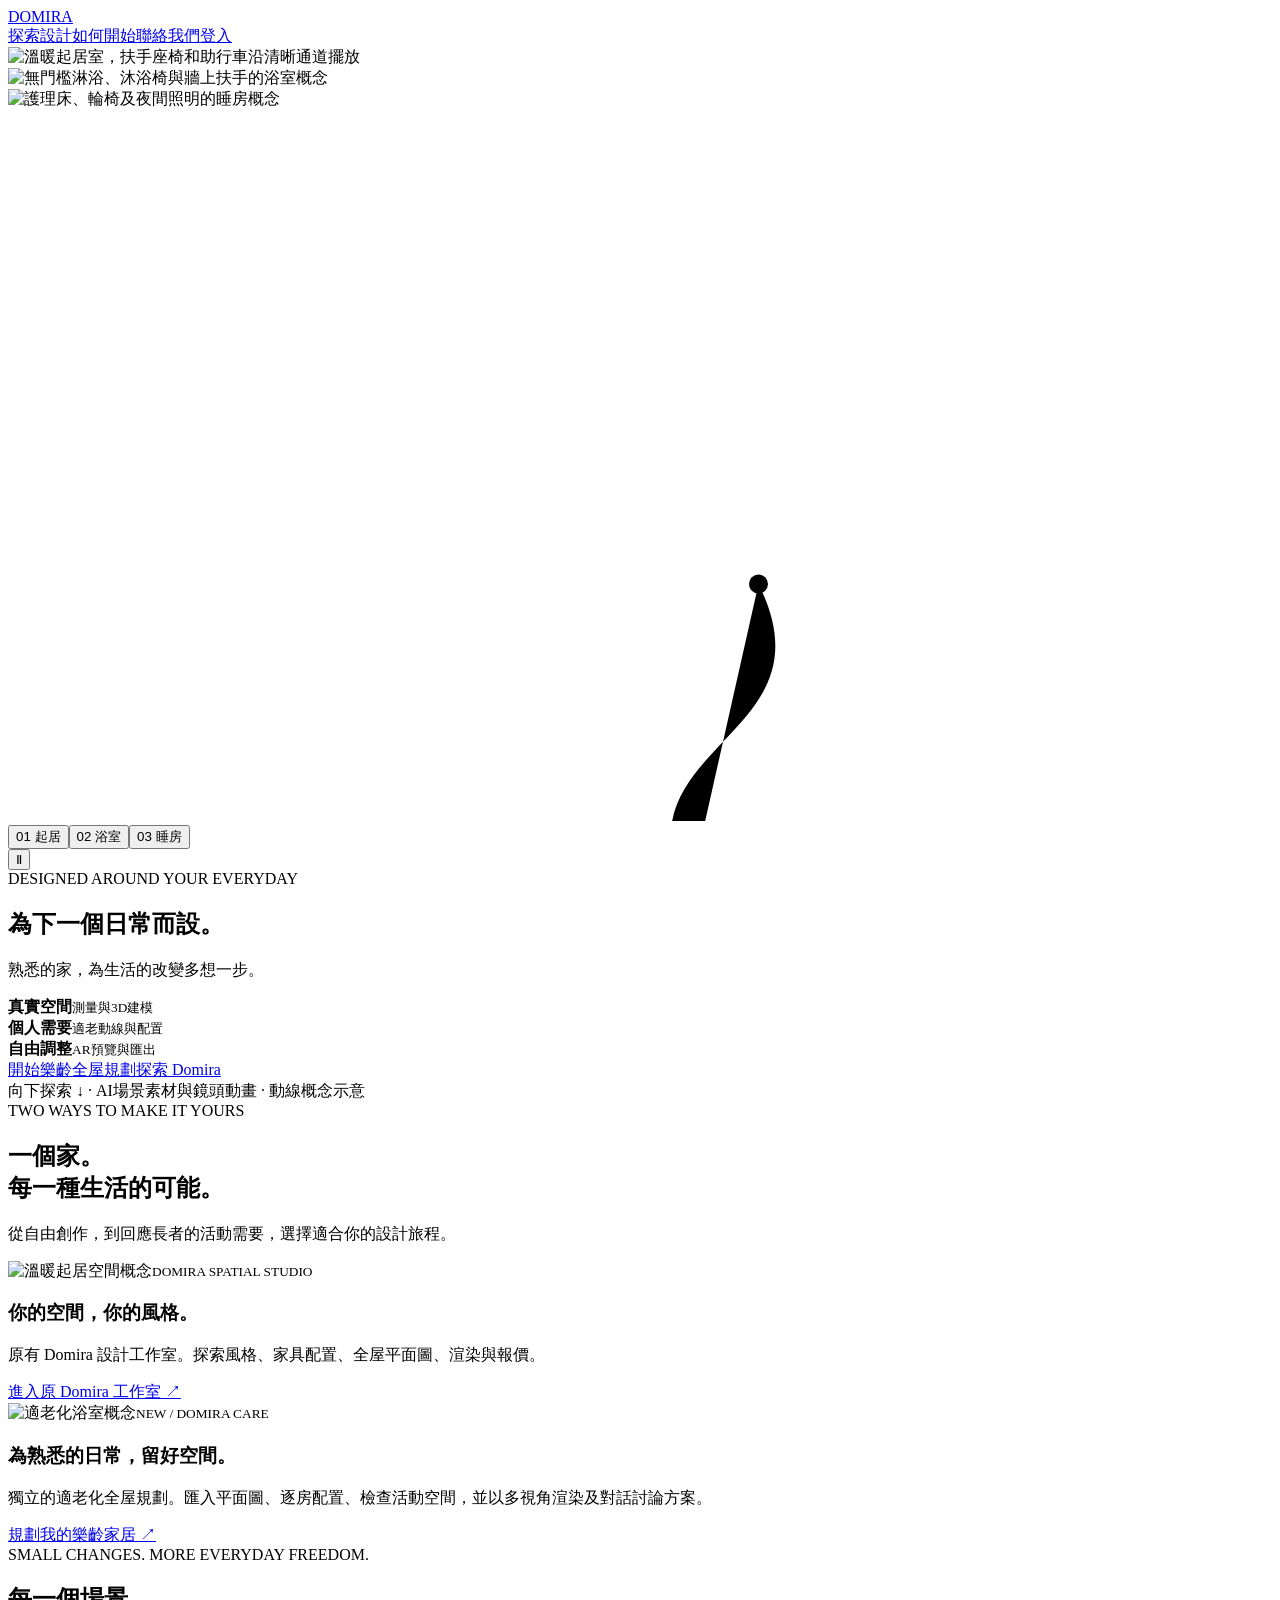
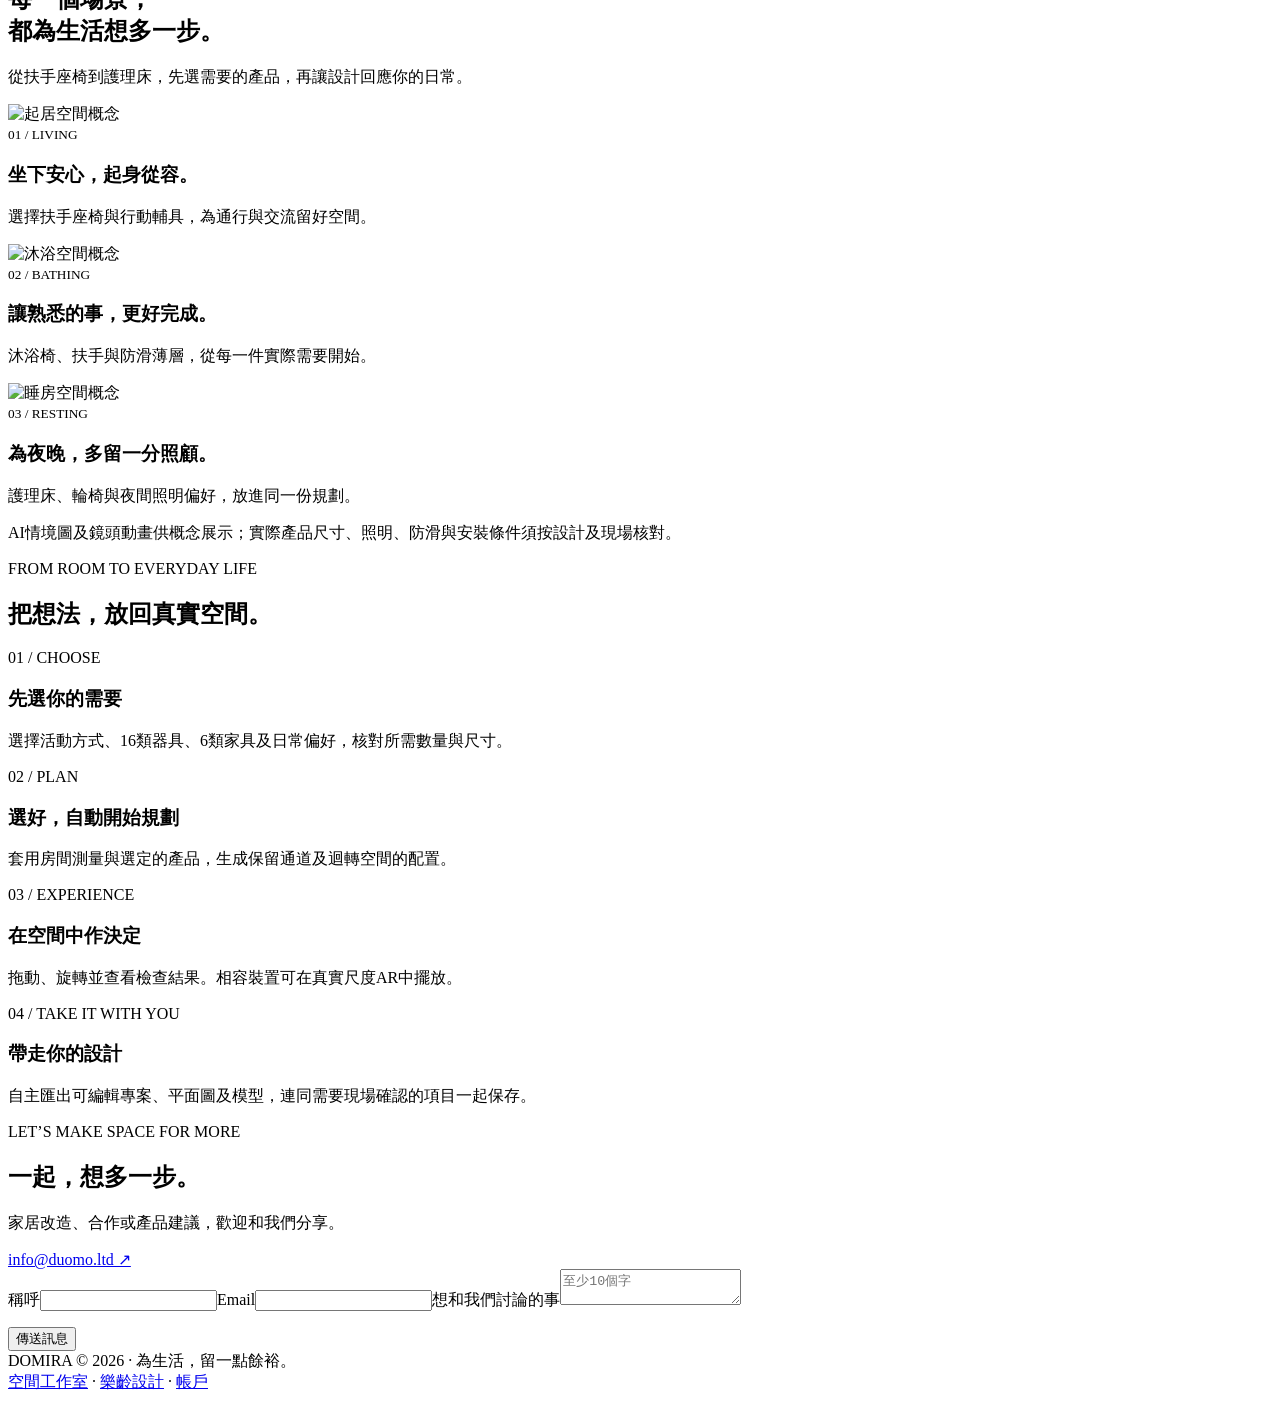
==== commit 9fe89cc1: "Keep whole-home product choices consistent across rooms" ====
--- a/public/index.html
+++ b/public/index.html
@@ -1 +1 @@
-<!doctype html><html lang="zh-Hant"><head><meta charset="utf-8"><meta name="viewport" content="width=device-width,initial-scale=1"><meta name="theme-color" content="#e8e7dc"><meta name="description" content="Domira 空間設計與樂齡科技。掃描房間、探索AI佈局、在AR中調整，為每個日常設計一個更合適的家。"><title>Domira — 為下一個日常而設</title><link rel="icon" href="/favicon.svg"><link rel="stylesheet" href="/landing.css"></head><body><header class="site-nav"><a class="wordmark" href="/" aria-label="Domira首頁">DOMIRA</a><nav class="nav-links"><a href="#experiences">探索設計</a><a href="#journey">如何開始</a><a href="#contact">聯絡我們</a><a class="nav-account" href="/login.html">登入</a></nav></header><main><section class="hero"><div class="hero-cinema" id="hero-cinema" aria-label="AI適老家居場景動態展示"><div class="cinema-frame active" data-scene="0"><img src="/media/living.svg" alt="溫暖起居室，扶手座椅和助行車沿清晰通道擺放" fetchpriority="high"></div><div class="cinema-frame" data-scene="1"><img src="/media/bathroom.svg" alt="無門檻淋浴、沐浴椅與牆上扶手的浴室概念"></div><div class="cinema-frame" data-scene="2"><img src="/media/bedroom.svg" alt="護理床、輪椅及夜間照明的睡房概念"></div><div class="cinema-light"></div><svg class="cinema-route" viewBox="0 0 1600 900" preserveAspectRatio="xMidYMid slice" aria-hidden="true"><path d="M860 1000 C760 800 1050 800 950 600"/><circle cx="950" cy="600" r="12"/></svg></div><div class="cinema-controls"><div class="scene-selector" role="group" aria-label="選擇場景"><button data-scene-select="0" aria-pressed="true"><span>01</span> 起居 <i></i></button><button data-scene-select="1" aria-pressed="false"><span>02</span> 浴室 <i></i></button><button data-scene-select="2" aria-pressed="false"><span>03</span> 睡房 <i></i></button></div><button id="motion-toggle" aria-pressed="false" aria-label="暫停場景動畫">Ⅱ</button></div><div class="hero-shade"></div><div class="hero-copy"><span class="kicker">DESIGNED AROUND YOUR EVERYDAY</span><h1>為下一個日常而設。</h1><p>熟悉的家，為生活的改變多想一步。</p></div><div class="hero-bottom"><div class="facts"><div><strong>真實空間</strong><small>測量與3D建模</small></div><div><strong>個人需要</strong><small>適老動線與配置</small></div><div><strong>自由調整</strong><small>AR預覽與匯出</small></div></div><div class="cta-row"><a class="button light" href="/care.html?start=needs">開始訂製樂齡空間</a><a class="button outline" href="#experiences">探索 Domira</a></div><span class="scroll-hint">向下探索 ↓ · AI場景素材與鏡頭動畫 · 動線概念示意</span></div></section><section class="section reveal" id="experiences"><div class="section-head"><span class="kicker">TWO WAYS TO MAKE IT YOURS</span><h2>一個家。<br>每一種生活的可能。</h2><p>從自由創作，到回應長者的活動需要，選擇適合你的設計旅程。</p></div><div class="experiences"><article class="experience"><img class="experience-image" src="/media/living.svg" loading="lazy" alt="溫暖起居空間概念"><small>DOMIRA SPATIAL STUDIO</small><h3>你的空間，你的風格。</h3><p>原有 Domira 設計工作室。探索風格、家具配置、全屋平面圖、渲染與報價。</p><a class="button light" href="/studio.html">進入原 Domira 工作室 ↗</a></article><article class="experience care"><img class="experience-image" src="/media/bathroom.svg" loading="lazy" alt="適老化浴室概念"><small>NEW / DOMIRA CARE</small><h3>為熟悉的日常，留好空間。</h3><p>獨立的適老化設計入口。測量房間、生成佈局、檢查活動空間，再於AR中調整。</p><a class="button light" href="/care.html">訂製我的樂齡空間 ↗</a></article></div></section><section class="section scene-stories reveal"><div class="section-head"><span class="kicker">SMALL CHANGES. MORE EVERYDAY FREEDOM.</span><h2>每一個場景，<br>都為生活想多一步。</h2><p>從扶手座椅到護理床，先選需要的產品，再讓設計回應你的日常。</p></div><div class="scene-story-grid"><article><div><img src="/media/living.svg" loading="lazy" alt="起居空間概念"></div><small>01 / LIVING</small><h3>坐下安心，起身從容。</h3><p>選擇扶手座椅與行動輔具，為通行與交流留好空間。</p></article><article><div><img src="/media/bathroom.svg" loading="lazy" alt="沐浴空間概念"></div><small>02 / BATHING</small><h3>讓熟悉的事，更好完成。</h3><p>沐浴椅、扶手與防滑薄層，從每一件實際需要開始。</p></article><article><div><img src="/media/bedroom.svg" loading="lazy" alt="睡房空間概念"></div><small>03 / RESTING</small><h3>為夜晚，多留一分照顧。</h3><p>護理床、輪椅與夜間照明偏好，放進同一份規劃。</p></article></div><p class="scene-disclaimer">AI情境圖及鏡頭動畫供概念展示；實際產品尺寸、照明、防滑與安裝條件須按設計及現場核對。</p></section><section class="section journey reveal" id="journey"><div class="section-head"><span class="kicker">FROM ROOM TO EVERYDAY LIFE</span><h2>把想法，放回真實空間。</h2></div><div class="journey-grid"><article><span>01 / CHOOSE</span><h3>先選你的需要</h3><p>選擇活動方式、16類器具、6類家具及日常偏好，核對所需數量與尺寸。</p></article><article><span>02 / PLAN</span><h3>選好，自動開始規劃</h3><p>套用房間測量與選定的產品，生成保留通道及迴轉空間的配置。</p></article><article><span>03 / EXPERIENCE</span><h3>在空間中作決定</h3><p>拖動、旋轉並查看檢查結果。相容裝置可在真實尺度AR中擺放。</p></article><article><span>04 / TAKE IT WITH YOU</span><h3>帶走你的設計</h3><p>自主匯出可編輯專案、平面圖及模型，連同需要現場確認的項目一起保存。</p></article></div></section><section class="section contact-section reveal" id="contact"><div><span class="kicker">LET’S MAKE SPACE FOR MORE</span><h2>一起，想多一步。</h2><p>家居改造、合作或產品建議，歡迎和我們分享。</p><a href="mailto:info@duomo.ltd">info@duomo.ltd ↗</a></div><form id="contact-form" class="contact-form"><label>稱呼<input name="name" autocomplete="name" required maxlength="100"></label><label>Email<input name="email" type="email" autocomplete="email" required maxlength="254"></label><label>想和我們討論的事<textarea name="message" required minlength="10" maxlength="5000" placeholder="至少10個字"></textarea></label><input name="website" hidden tabindex="-1" autocomplete="off"><p id="contact-status" role="status" class="status-message"></p><button class="button">傳送訊息</button></form></section></main><footer class="site-footer"><span>DOMIRA © 2026 · 為生活，留一點餘裕。</span><div><a href="/studio.html">空間工作室</a> · <a href="/care.html">樂齡設計</a> · <a href="/login.html">帳戶</a></div></footer><script type="module" src="/landing.js"></script></body></html>+<!doctype html><html lang="zh-Hant"><head><meta charset="utf-8"><meta name="viewport" content="width=device-width,initial-scale=1"><meta name="theme-color" content="#e8e7dc"><meta name="description" content="Domira 空間設計與樂齡科技。掃描房間、探索AI佈局、在AR中調整，為每個日常設計一個更合適的家。"><title>Domira — 為下一個日常而設</title><link rel="icon" href="/favicon.svg"><link rel="stylesheet" href="/landing.css"></head><body><header class="site-nav"><a class="wordmark" href="/" aria-label="Domira首頁">DOMIRA</a><nav class="nav-links"><a href="#experiences">探索設計</a><a href="#journey">如何開始</a><a href="#contact">聯絡我們</a><a class="nav-account" href="/login.html">登入</a></nav></header><main><section class="hero"><div class="hero-cinema" id="hero-cinema" aria-label="AI適老家居場景動態展示"><div class="cinema-frame active" data-scene="0"><img src="/media/living.svg" alt="溫暖起居室，扶手座椅和助行車沿清晰通道擺放" fetchpriority="high"></div><div class="cinema-frame" data-scene="1"><img src="/media/bathroom.svg" alt="無門檻淋浴、沐浴椅與牆上扶手的浴室概念"></div><div class="cinema-frame" data-scene="2"><img src="/media/bedroom.svg" alt="護理床、輪椅及夜間照明的睡房概念"></div><div class="cinema-light"></div><svg class="cinema-route" viewBox="0 0 1600 900" preserveAspectRatio="xMidYMid slice" aria-hidden="true"><path d="M860 1000 C760 800 1050 800 950 600"/><circle cx="950" cy="600" r="12"/></svg></div><div class="cinema-controls"><div class="scene-selector" role="group" aria-label="選擇場景"><button data-scene-select="0" aria-pressed="true"><span>01</span> 起居 <i></i></button><button data-scene-select="1" aria-pressed="false"><span>02</span> 浴室 <i></i></button><button data-scene-select="2" aria-pressed="false"><span>03</span> 睡房 <i></i></button></div><button id="motion-toggle" aria-pressed="false" aria-label="暫停場景動畫">Ⅱ</button></div><div class="hero-shade"></div><div class="hero-copy"><span class="kicker">DESIGNED AROUND YOUR EVERYDAY</span><h1>為下一個日常而設。</h1><p>熟悉的家，為生活的改變多想一步。</p></div><div class="hero-bottom"><div class="facts"><div><strong>真實空間</strong><small>測量與3D建模</small></div><div><strong>個人需要</strong><small>適老動線與配置</small></div><div><strong>自由調整</strong><small>AR預覽與匯出</small></div></div><div class="cta-row"><a class="button light" href="/care.html?start=needs">開始樂齡全屋規劃</a><a class="button outline" href="#experiences">探索 Domira</a></div><span class="scroll-hint">向下探索 ↓ · AI場景素材與鏡頭動畫 · 動線概念示意</span></div></section><section class="section reveal" id="experiences"><div class="section-head"><span class="kicker">TWO WAYS TO MAKE IT YOURS</span><h2>一個家。<br>每一種生活的可能。</h2><p>從自由創作，到回應長者的活動需要，選擇適合你的設計旅程。</p></div><div class="experiences"><article class="experience"><img class="experience-image" src="/media/living.svg" loading="lazy" alt="溫暖起居空間概念"><small>DOMIRA SPATIAL STUDIO</small><h3>你的空間，你的風格。</h3><p>原有 Domira 設計工作室。探索風格、家具配置、全屋平面圖、渲染與報價。</p><a class="button light" href="/studio.html">進入原 Domira 工作室 ↗</a></article><article class="experience care"><img class="experience-image" src="/media/bathroom.svg" loading="lazy" alt="適老化浴室概念"><small>NEW / DOMIRA CARE</small><h3>為熟悉的日常，留好空間。</h3><p>獨立的適老化全屋規劃。匯入平面圖、逐房配置、檢查活動空間，並以多視角渲染及對話討論方案。</p><a class="button light" href="/care.html">規劃我的樂齡家居 ↗</a></article></div></section><section class="section scene-stories reveal"><div class="section-head"><span class="kicker">SMALL CHANGES. MORE EVERYDAY FREEDOM.</span><h2>每一個場景，<br>都為生活想多一步。</h2><p>從扶手座椅到護理床，先選需要的產品，再讓設計回應你的日常。</p></div><div class="scene-story-grid"><article><div><img src="/media/living.svg" loading="lazy" alt="起居空間概念"></div><small>01 / LIVING</small><h3>坐下安心，起身從容。</h3><p>選擇扶手座椅與行動輔具，為通行與交流留好空間。</p></article><article><div><img src="/media/bathroom.svg" loading="lazy" alt="沐浴空間概念"></div><small>02 / BATHING</small><h3>讓熟悉的事，更好完成。</h3><p>沐浴椅、扶手與防滑薄層，從每一件實際需要開始。</p></article><article><div><img src="/media/bedroom.svg" loading="lazy" alt="睡房空間概念"></div><small>03 / RESTING</small><h3>為夜晚，多留一分照顧。</h3><p>護理床、輪椅與夜間照明偏好，放進同一份規劃。</p></article></div><p class="scene-disclaimer">AI情境圖及鏡頭動畫供概念展示；實際產品尺寸、照明、防滑與安裝條件須按設計及現場核對。</p></section><section class="section journey reveal" id="journey"><div class="section-head"><span class="kicker">FROM ROOM TO EVERYDAY LIFE</span><h2>把想法，放回真實空間。</h2></div><div class="journey-grid"><article><span>01 / CHOOSE</span><h3>先選你的需要</h3><p>選擇活動方式、16類器具、6類家具及日常偏好，核對所需數量與尺寸。</p></article><article><span>02 / PLAN</span><h3>選好，自動開始規劃</h3><p>套用房間測量與選定的產品，生成保留通道及迴轉空間的配置。</p></article><article><span>03 / EXPERIENCE</span><h3>在空間中作決定</h3><p>拖動、旋轉並查看檢查結果。相容裝置可在真實尺度AR中擺放。</p></article><article><span>04 / TAKE IT WITH YOU</span><h3>帶走你的設計</h3><p>自主匯出可編輯專案、平面圖及模型，連同需要現場確認的項目一起保存。</p></article></div></section><section class="section contact-section reveal" id="contact"><div><span class="kicker">LET’S MAKE SPACE FOR MORE</span><h2>一起，想多一步。</h2><p>家居改造、合作或產品建議，歡迎和我們分享。</p><a href="mailto:info@duomo.ltd">info@duomo.ltd ↗</a></div><form id="contact-form" class="contact-form"><label>稱呼<input name="name" autocomplete="name" required maxlength="100"></label><label>Email<input name="email" type="email" autocomplete="email" required maxlength="254"></label><label>想和我們討論的事<textarea name="message" required minlength="10" maxlength="5000" placeholder="至少10個字"></textarea></label><input name="website" hidden tabindex="-1" autocomplete="off"><p id="contact-status" role="status" class="status-message"></p><button class="button">傳送訊息</button></form></section></main><footer class="site-footer"><span>DOMIRA © 2026 · 為生活，留一點餘裕。</span><div><a href="/studio.html">空間工作室</a> · <a href="/care.html">樂齡設計</a> · <a href="/login.html">帳戶</a></div></footer><script type="module" src="/landing.js"></script></body></html>
